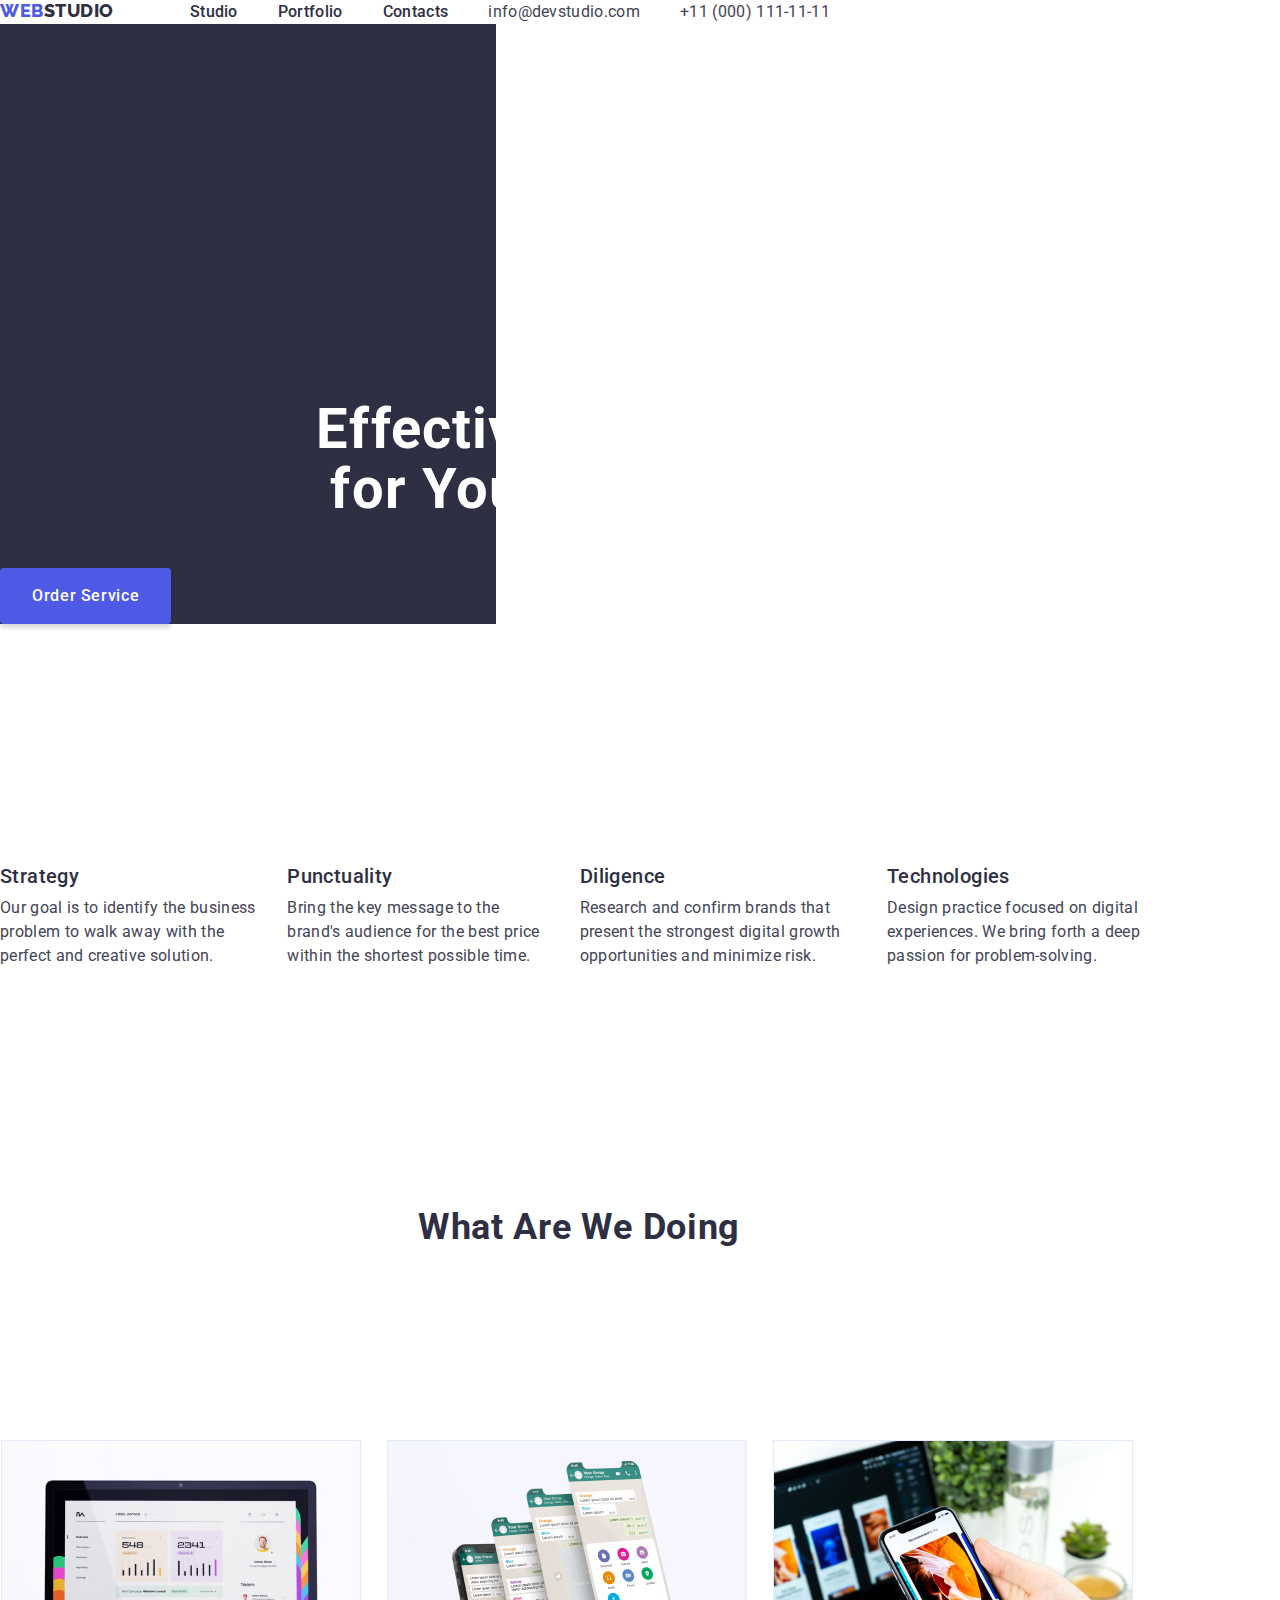
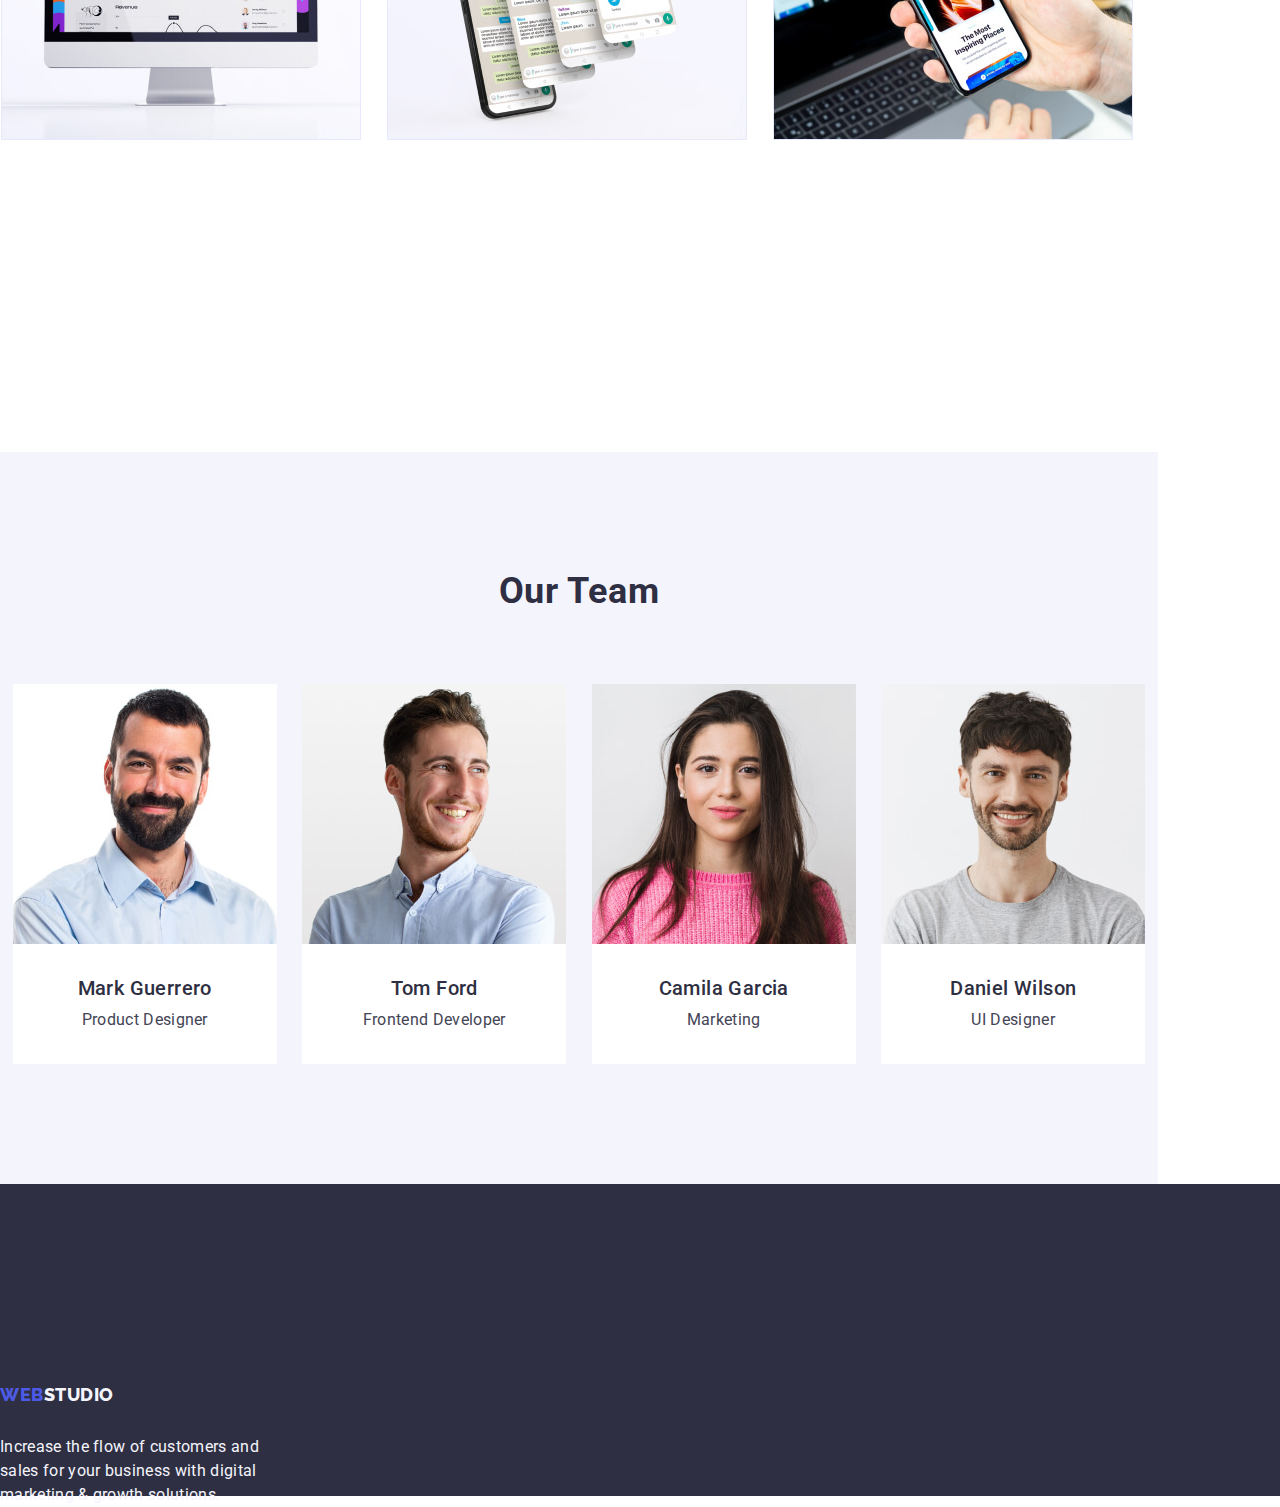
==== index.html @ 1618b069 "v.24" ====
<!DOCTYPE html>
<html lang="en">
  <head>
    <meta charset="UTF-8" />
    <meta http-equiv="X-UA-Compatible" content="IE=edge" />
    <meta name="viewport" content="width=device-width, initial-scale=1.0" />
    <link rel="preconnect" href="https://fonts.googleapis.com" />
    <link rel="preconnect" href="https://fonts.gstatic.com" crossorigin />
    <link
      href="https://fonts.googleapis.com/css2?family=Raleway:wght@800&family=Roboto:wght@400;500;700&display=swap"
      rel="stylesheet"
    />
    <link rel="stylesheet" href="https://cdn.jsdelivr.net/npm/modern-normalize@1.1.0/modern-normalize.min.css">
    <link rel="stylesheet" href="./css/styles.css" />
    <title>WEBSTUDIO</title>
  </head>
  <body>
    <header>
      <div class="container">
        <section class="site-header">
      <nav class="site-nav">
        <a class="logo-main link" href="./index.html"
          >Web<span class="logo-accent">Studio</span></a
        >
        <ul class="list nav">
          <li><a class="nav-item link" href="./index.html">Studio</a></li>
          <li>
            <a class="nav-item link" href="./portfolio.html">Portfolio</a>
          </li>
          <li><a class="nav-item link" href="">Contacts</a></li>
        </ul>
      </nav>
      <address class="contact">
        <ul class="list contact-list">
          <li>
            <a class="contact-item link" href="mailto:info@devstudio.com"
              >info@devstudio.com</a
            >
          </li>
          <li>
            <a class="contact-item link" href="tel:+110001111111"
              >+11 (000) 111-11-11</a
            >
          </li>
        </ul>
      </address>
    </section>
    </div>
    </header>

    <!--------------HERO (section 1)--------------------->
    <main>
      <section class="hero">
        <div class="main container">
        <h1 class="hero-main">Effective Solutions for Your Business</h1>
        <button class="hero-button" type="button">Order Service</button>
      </div>
      </section>

      <!-------------Principles (section 2)-------------->
      <section class="principles">
        <div class="container">
        <h2  hidden>Principles</h2>
        <ul class="list">
          <li class="principles-card">
            <h3 class="principles-menu-name">Strategy</h3>
            <p class="principles-item-descr">
              Our goal is to identify the business problem to walk away with the
              perfect and creative solution.
            </p>
          </li>
          <li class="principles-card">
            <h3 class="principles-menu-name">Punctuality</h3>
            <p class="principles-item-descr">
              Bring the key message to the brand's audience for the best price
              within the shortest possible time.
            </p>
          </li>
          <li class="principles-card">
            <h3 class="principles-menu-name">Diligence</h3>
            <p class="principles-item-descr">
              Research and confirm brands that present the strongest digital
              growth opportunities and minimize risk.
            </p>
          </li>
          <li class="principles-card">
            <h3 class="principles-menu-name">Technologies</h3>
            <p class="principles-item-descr">
              Design practice focused on digital experiences. We bring forth a
              deep passion for problem-solving.
            </p>
          </li>
        </ul>
      </div>
      </section>
      <!-- -----------GALLERY (section 3)------------------- -->
      <section class="gallery">
      <div class="container">
        <h2 class="gallery">What are we doing</h2>
        <ul class="list">
          <li class="gallery-list-item">
            <img
              src="./images/optim_size/Gallery/desktop.jpg"
              alt="Desktop"
              width="360"
            />
          </li>
          <li class="gallery-list-item">
            <img
              src="./images/optim_size/Gallery/phones.jpg"
              alt="Phones"
              width="360"
            />
          </li>
          <li class="gallery-list-item">
            <img
              src="./images/optim_size/Gallery/app.jpg"
              alt="Application"
              width="360"
            />
          </li>
        </ul>
      </div>
      </section>
      <!-- ----------OUR TEAM (section 4)----------------- -->
        <div class="container team">
        <h2 class="team-list">Our Team</h2>
        <ul class="list">
          <li class="team-card">
            <img
              src="./images/optim_size/Team/img1.jpg"
              alt="Product Designer Mark Guerrero"
              width="264"
            />
            <h3 class="menu-name">Mark Guerrero</h3>
            <p class="item-descr">Product Designer</p>
          </li>
          <li class="team-card">
            <img
              src="./images/optim_size/Team/img2.jpg"
              alt="Frontend Developer Tom Ford"
              width="264"
            />
            <h3 class="menu-name">Tom Ford</h3>
            <p class="item-descr">Frontend Developer</p>
          </li>
          <li class="team-card">
            <img
              src="./images/optim_size/Team/img3.jpg"
              alt="Marketing Camila Garcia"
              width="264"
            />
            <h3 class="menu-name">Camila Garcia</h3>
            <p class="item-descr">Marketing</p>
          </li>
          <li class="team-card">
            <img
              src="./images/optim_size/Team/img4.jpg"
              alt="UI Designer Daniel Wilson"
              width="264"
            />
            <h3 class="menu-name">Daniel Wilson</h3>
            <p class="item-descr">UI Designer</p>
          </li>
        </ul>
      </div>
    </main>
    <footer class="footer">
      <div class="container section-footer">
      <a class="logo-footer link" href="./index.html"
        >Web<span class="logo-footer-accent">Studio</span></a
      >
      <p class="footer-descr">
        Increase the flow of customers and sales for your business with digital marketing & growth solutions.
      </p>
    </div>
    </footer>
  </body>
</html>
---- css/styles.css ----
/* ===========VARIABLESS============= */
:root 
{
--main-font: 'Roboto', sans-serif;
--secondary-font: 'Raleway', sans-serif;
--primary-background: #FFFFFF;
--secondary-background: #2E2F42;
--primary-text-color: #2E2F42;
--accent-color: #4D5AE5;
--secondary-text-color: #434455;
}

*,
*::before,
*::after 
{
box-sizing: border-box;
}

.container
{
width: 1158px;

}

h1,h2,h3,h4,h5,h6,p 
{
margin: 0;
}

ul, ol
{
margin: 0;
padding: 0;
}

img
{
display: block;
}

body
{
font-family: var(--main-font);
font-size: 14px;
color: var(--secondary-text-color);
background-color: var(--primary-background);
margin: 0;
}

/* ===========GENERAL============= */

button {cursor: pointer;}

.link 
{
text-decoration: none;
}

.list
{
list-style-type: none;
font-style: normal;
padding: 0;
margin: 0;
}

.contact
{
font-style: normal;
}

/* =============HEADER-LOGO==================== */

.logo-accent
{
color: var(--primary-text-color);
text-transform: uppercase;
} 

.logo-main
{
font-family: 'Raleway', sans-serif;
font-weight: 800;
font-size: 18px;
line-height: 1.17;
letter-spacing: 0.03em;
text-transform: uppercase;
color: var(--accent-color);
text-decoration: none;
margin-right: 76px;

}

.menu-navigation
{
height: 72px;
}

.nav
{
display: flex;
direction: row;
}

.site-header
{
display: flex;
align-items: center;
}

.site-nav
{
display: flex;    
}

.contact-list
{
display: flex;
justify-content: flex-end;
}

.nav-item:hover,
.nav-item:focus 
{
color: #404bbf;   
}

.contact
{
font-style: normal;
list-style: none;
}

.nav-item 
{
font-weight: 500;
font-size: 16px;
line-height: 1.5;
letter-spacing: 0.02em;
color: var(--primary-text-color);
text-decoration: none;
list-style: none;
margin-right: 40px;

}

.nav-item:not(:last-child)
{margin-right: 0px;}

.contact-item:hover,
.contact-item:focus 
{
color: #404bbf ;   
}

.contact-item
{
font-size: 16px;
line-height: 1.5;
letter-spacing: 0.02em;
color: var(--secondary-text-color);
font-style: normal;
text-decoration: none;
list-style: none;
margin-right: 40px;
}

.contact-item:not(:last-child)
{margin-right: 0px;}

/* =================HERO (section 1)=================== */
.hero 
{
background-color: var(--secondary-background);
text-align: center;
width: 1440px;
height: 600px;
max-width: 496px; 

padding-top: 188px;
padding-bottom: 188px;
}

.main{
    padding-top: 188px;
    padding-bottom: 188px;
}


.hero-main 
{
font-weight: 700;
font-size: 56px;
line-height: 1.07;
text-align: center;
letter-spacing: 0.02em;
color: #FFFFFF;

margin-left: 316px;
margin-right: 316px;
max-width: 496px; 
}

button
{
padding: 16px 32px;
gap: 10px;
background: #4D5AE5;
box-shadow: 0px 4px 4px rgba(0, 0, 0, 0.15);
border-radius: 4px;
border-color: #4d5ae5;

display: block; 
border: none;
min-width: 169px;
height: 56px;
}

.hero-button
{
font-family: Roboto, sans-serif; 
font-weight: 500;
font-size: 16px;
line-height: 1.5;
align-items: center;
letter-spacing: 0.04em;
color: #FFFFFF;
background-color: var(--accent-color);


margin-top: 48px;
box-shadow: 0px 4px 4px rgba(0, 0, 0, 0.15);
border-radius: 4px;
}

.hero-button:hover
{
background-color: #404BBF;
}

.hero-button:focus 
{
background-color: #404BBF;
}

/* ==============Principles (section 2)=============== */

.list
{
display: flex;
justify-content: space-around;
}

.principles
{
    padding: 120px 0;
}
.principles-card
{
margin-right: 24px;
}

.principles-card:last-child
{
margin-right: 0;
}

.principles-menu-name
{    
font-weight: 500;
font-size: 20px;
line-height: 1.2;
letter-spacing: 0.02em;
color: var(--primary-text-color); 

margin-top: 120px;
margin-bottom: 8px;
}

.principles-item-descr
{    
font-size: 16px;
line-height: 1.5;
letter-spacing: 0.02em;
color: var(--secondary-text-color);

margin-bottom: 120px;
}

/* ============GALLERY (section 3)================= */
.gallery
{      
font-weight: 700;
font-size: 36px;
line-height: 1.11;
text-align: center;
letter-spacing: 0.02em;
text-transform: capitalize;
color: var(--primary-text-color);

margin-bottom: 72px;
padding-bottom: 120px;
}

.gallery-list-item
{
list-style-type: none; 
margin-bottom: 120px;
margin-right: 24px;
}

.gallery-list-item: :last-child
{
margin-right: 0;
}

.menu-name
{    
font-weight: 500;
font-size: 20px;
line-height: 1.2;
letter-spacing: 0.02em;
color: var(--primary-text-color); 
text-align: center;

margin-top: 32px;
margin-bottom: 8px;
}

.item-descr
{    
font-size: 16px;
line-height: 1.5;
letter-spacing: 0.02em;
color: var(--secondary-text-color);

text-align: center;

margin-bottom: 32px;
}

/* ===============OUR TEAM (section 4)================ */
.team {
list-style-type: none;
width: 1440;
height: 732;
background-color: #F4F4FD;
}

.team-card
{
margin-bottom: 120px;
}

.team-list
{      
font-weight: 700;
font-size: 36px;
line-height: 1.11;
text-align: center;
letter-spacing: 0.02em;
text-transform: capitalize;
color: var(--primary-text-color);
padding-top: 120px;
margin-bottom: 72px;

}

.team-card
{
background-color: #FFFFFF;
}


/* ===============FOOTER============= */

.logo-footer 
{
font-family: Raleway, sans-serif;
font-weight: 800;
font-size: 18px;
line-height: 1.17;
align-items: center;
letter-spacing: 0.03em;
text-transform: uppercase;
color: var(--accent-color);
text-decoration: none;
margin-top: 100px;

display: inline-block;
margin-bottom: 16px;

}

.logo-footer-accent
{
color: #F4F4FD;
text-transform: uppercase;

}

.footer 
{
background-color: var(--secondary-background);
width: 1440px;
height: 312px;
padding-top: 100px;
padding-bottom: 100px;
}

.footer-descr
{
font-size: 16px;
line-height: 1.5;
letter-spacing: 0.02em;
color: #F4F4FD;

margin-top: 14px;
margin-right: 864px;
}



/* ================Portfolio============ */
.portfolio
{
display: flex;
justify-content: center;
margin-top: 96px;
margin-bottom: 72px;

}

.flex-container
{
width: 1158px;
padding-left: 15px;
padding-right: 15px;

display: flex;
flex-wrap:wrap;
margin-bottom: 120px;
}

.portfolio-item
{
margin-right: 22px;
border: 1px solid #E7E9FC;
}

.portfolio-item:nth-child(3n)
{
margin-right: 0;
}

.portfolio-menu
{
font-family: 'Roboto', sans-serif;
font-weight: 500;
font-size: 16px;
line-height: 1.5;
align-items: center;
text-align: center;
letter-spacing: 0.04em;
color: var(--accent-color);
background-color: #F4F4FD;
margin-right: 24px;

border: 1px solid #E7E9FC;
border-radius: 4px;

}

.portfolio-menu:last-child
{margin-left: 0px;}

.portfolio-menu:focus,
.portfolio-menu:hover 
{
background-color: #404BBF;
color: #FFFFFF;
}

.portfolio-name 
{  
font-family: 'Roboto', sans-serif;
font-weight: 500;
font-size: 20px;
line-height: 1.2;   
letter-spacing: 0.02em;
color: #2E2F42;
color: var(--primary-text-color);

margin-top: 32px;
margin-bottom: 8px;

}

.portfolio-descr 
{
font-size: 16px;
line-height: 1.5;
letter-spacing: 0.02em;
color: var(--secondary-text-color);

margin-bottom: 32px;
}
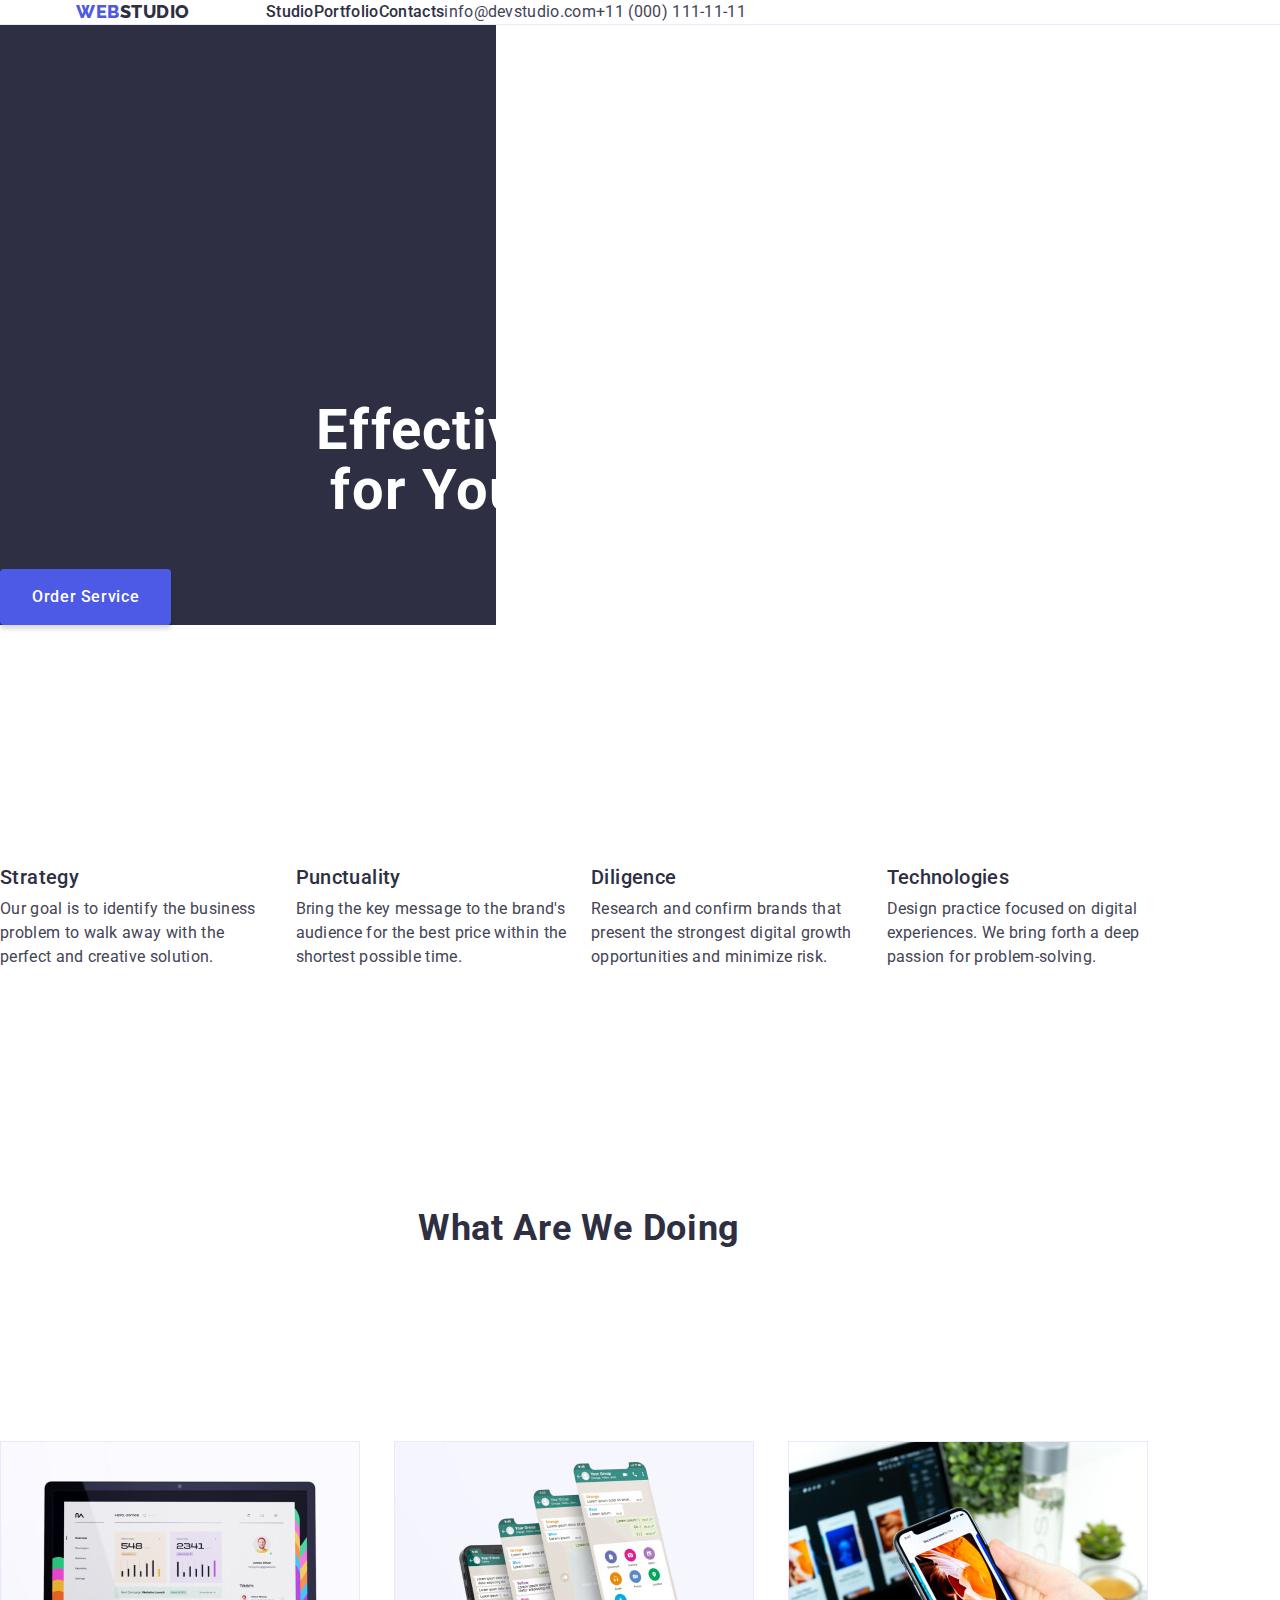
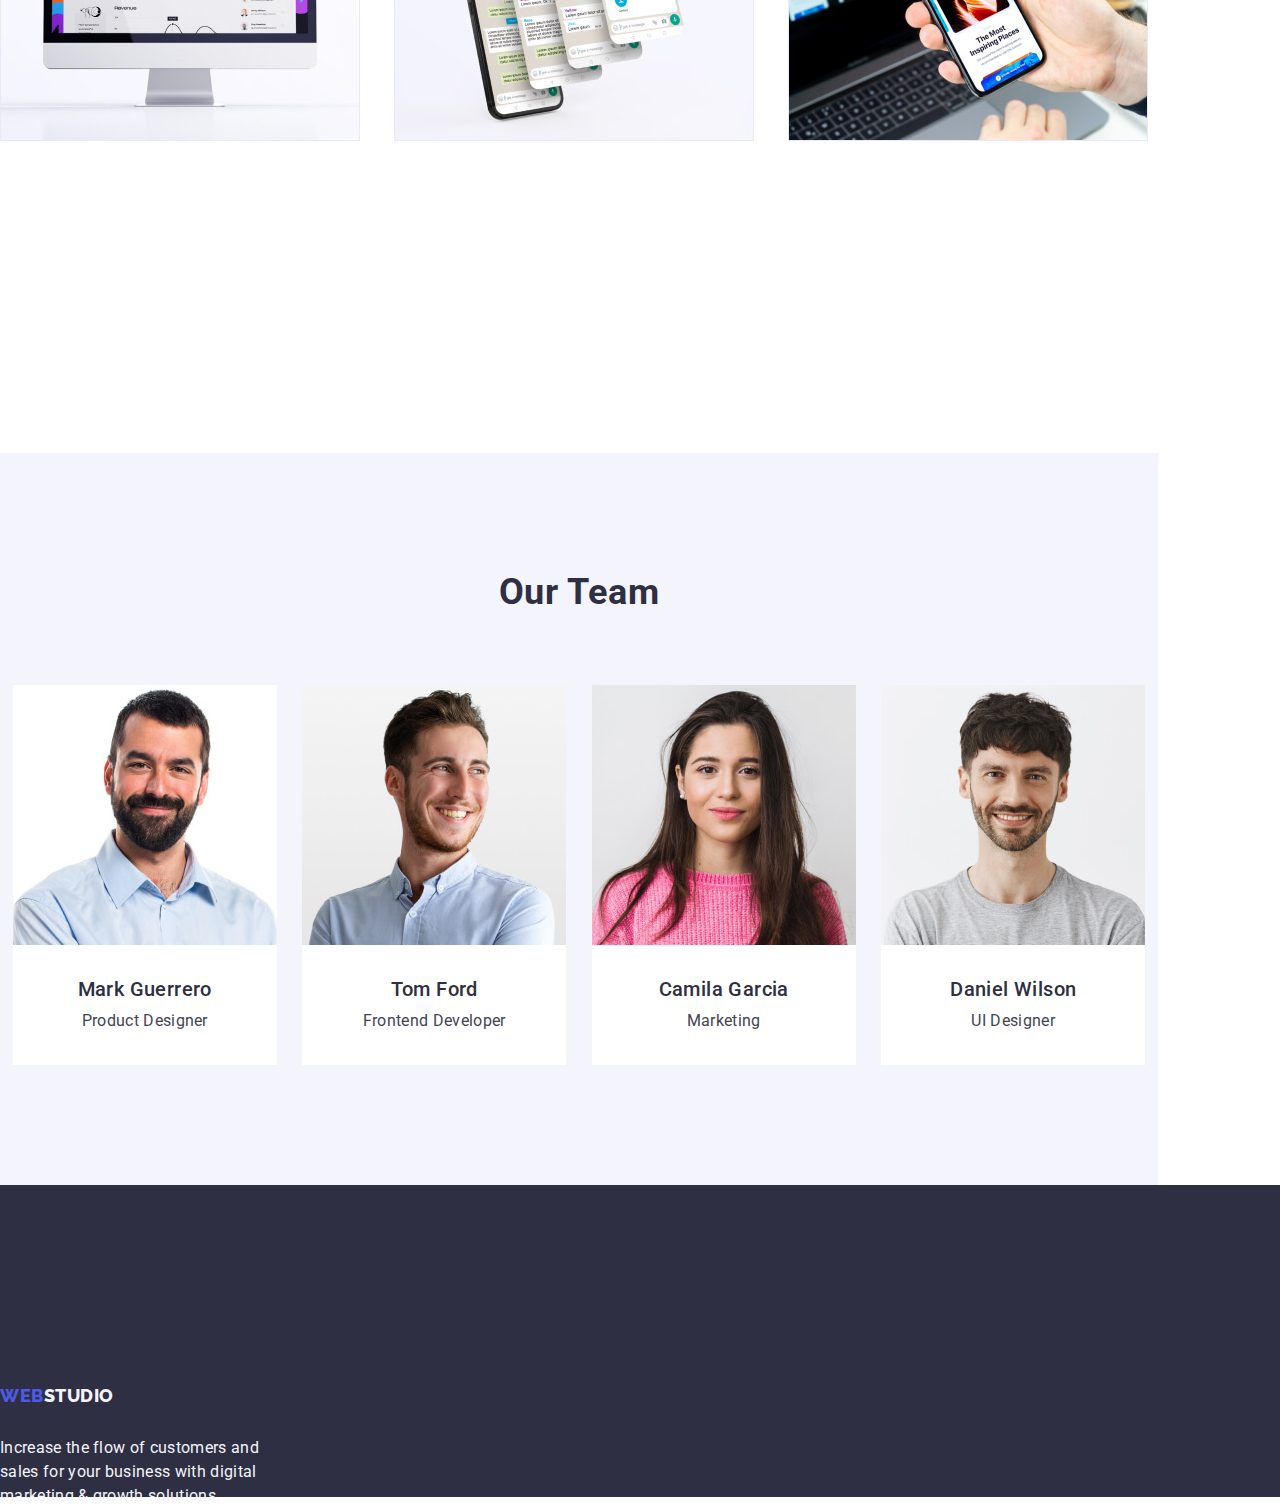
==== commit 00e2d776: "v.25" ====
--- a/index.html
+++ b/index.html
@@ -15,9 +15,8 @@
     <title>WEBSTUDIO</title>
   </head>
   <body>
-    <header>
-      <div class="container">
-        <section class="site-header">
+    <header class="site-header">
+      <div class="container header">
       <nav class="site-nav">
         <a class="logo-main link" href="./index.html"
           >Web<span class="logo-accent">Studio</span></a
@@ -44,7 +43,6 @@
           </li>
         </ul>
       </address>
-    </section>
     </div>
     </header>
 
--- a/css/styles.css
+++ b/css/styles.css
@@ -71,6 +71,12 @@
 }
 
 /* =============HEADER-LOGO==================== */
+.header
+{
+display: flex;
+padding: 0 15px;
+margin: auto;
+}
 
 .logo-accent
 {
@@ -107,11 +113,13 @@
 {
 display: flex;
 align-items: center;
+border-bottom: 1px solid #e7e9fc;
 }
 
 .site-nav
 {
-display: flex;    
+display: flex;  
+align-items: center;   
 }
 
 .contact-list
@@ -130,6 +138,7 @@
 {
 font-style: normal;
 list-style: none;
+display: flex;
 }
 
 .nav-item 
@@ -145,7 +154,7 @@
 
 }
 
-.nav-item:not(:last-child)
+.nav-item:last-child
 {margin-right: 0px;}
 
 .contact-item:hover,
@@ -166,7 +175,7 @@
 margin-right: 40px;
 }
 
-.contact-item:not(:last-child)
+.contact-item:last-child
 {margin-right: 0px;}
 
 /* =================HERO (section 1)=================== */
@@ -259,6 +268,7 @@
 .principles-card
 {
 margin-right: 24px;
+width: calc((100% - 72px) / 4); 
 }
 
 .principles-card:last-child
@@ -308,9 +318,11 @@
 list-style-type: none; 
 margin-bottom: 120px;
 margin-right: 24px;
-}
-
-.gallery-list-item: :last-child
+
+width: calc((100% - 48px) / 3); 
+}
+
+.gallery-list-item:last-child
 {
 margin-right: 0;
 }
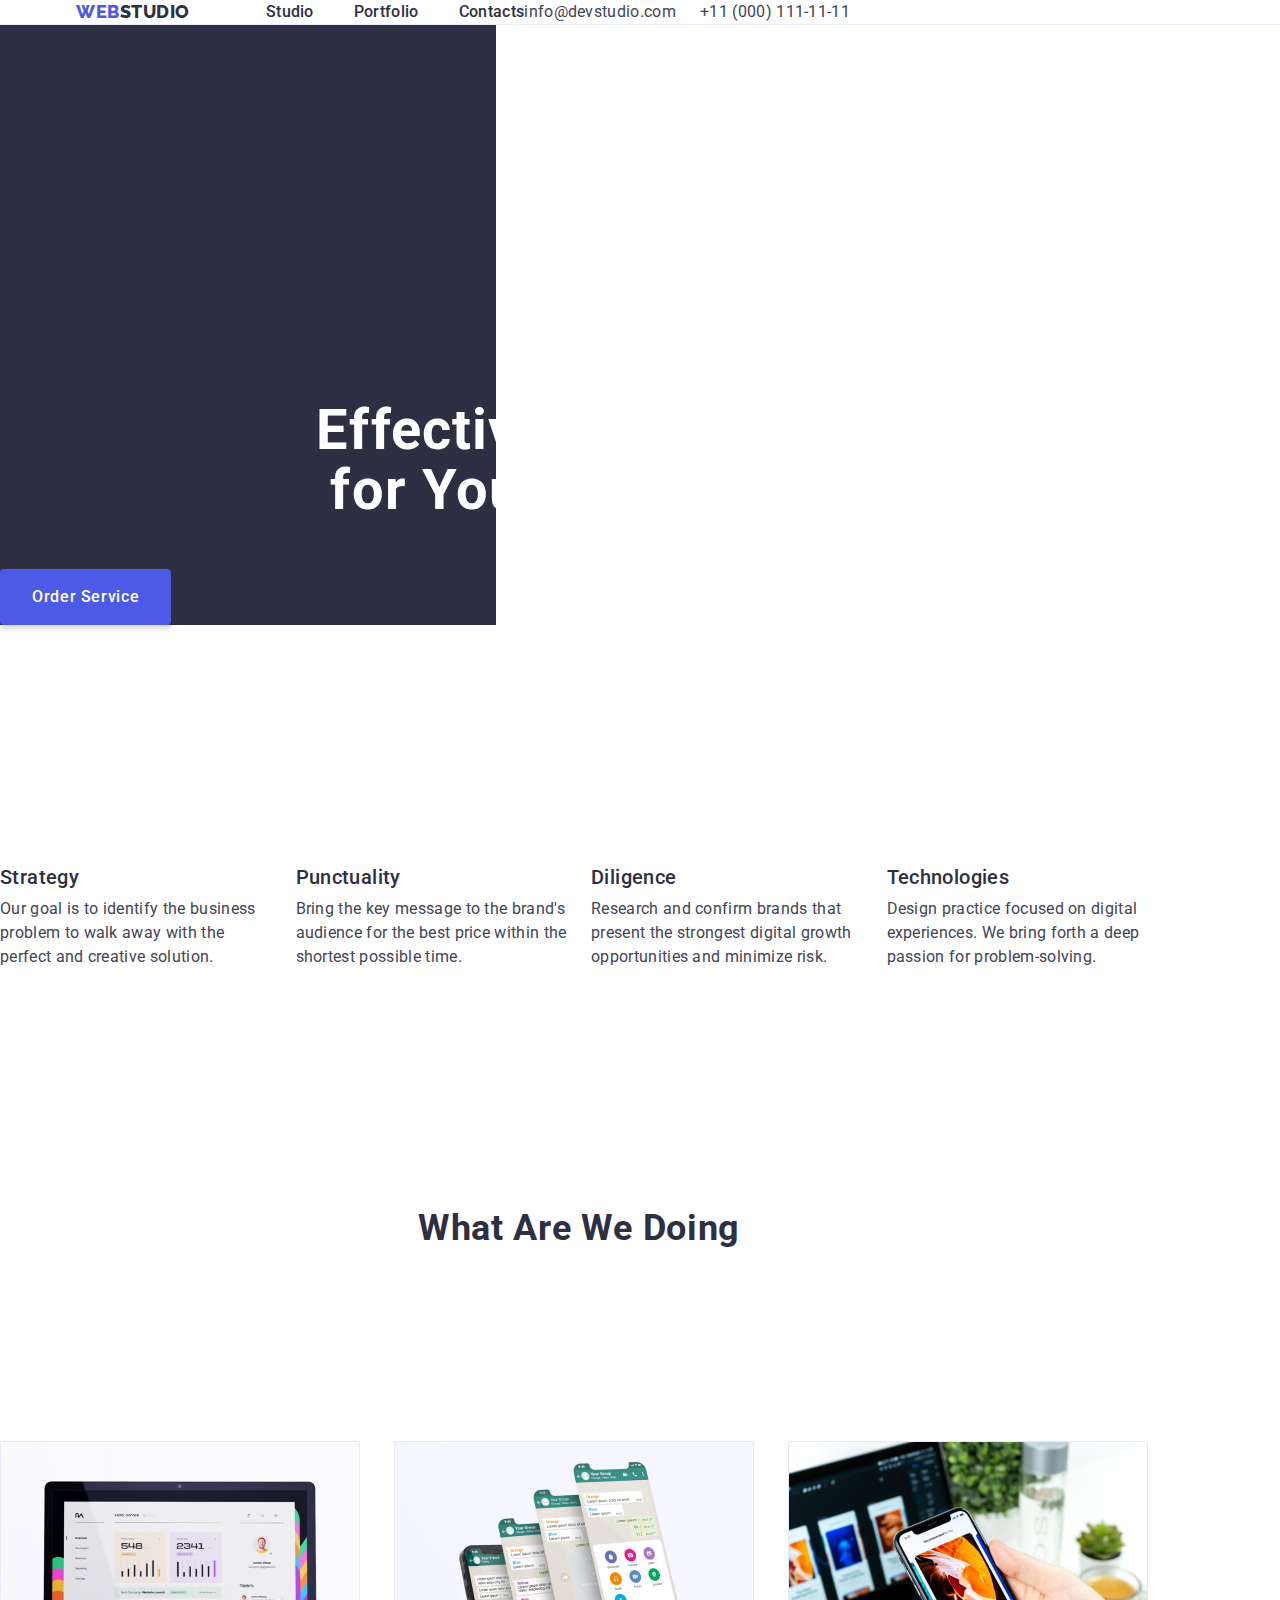
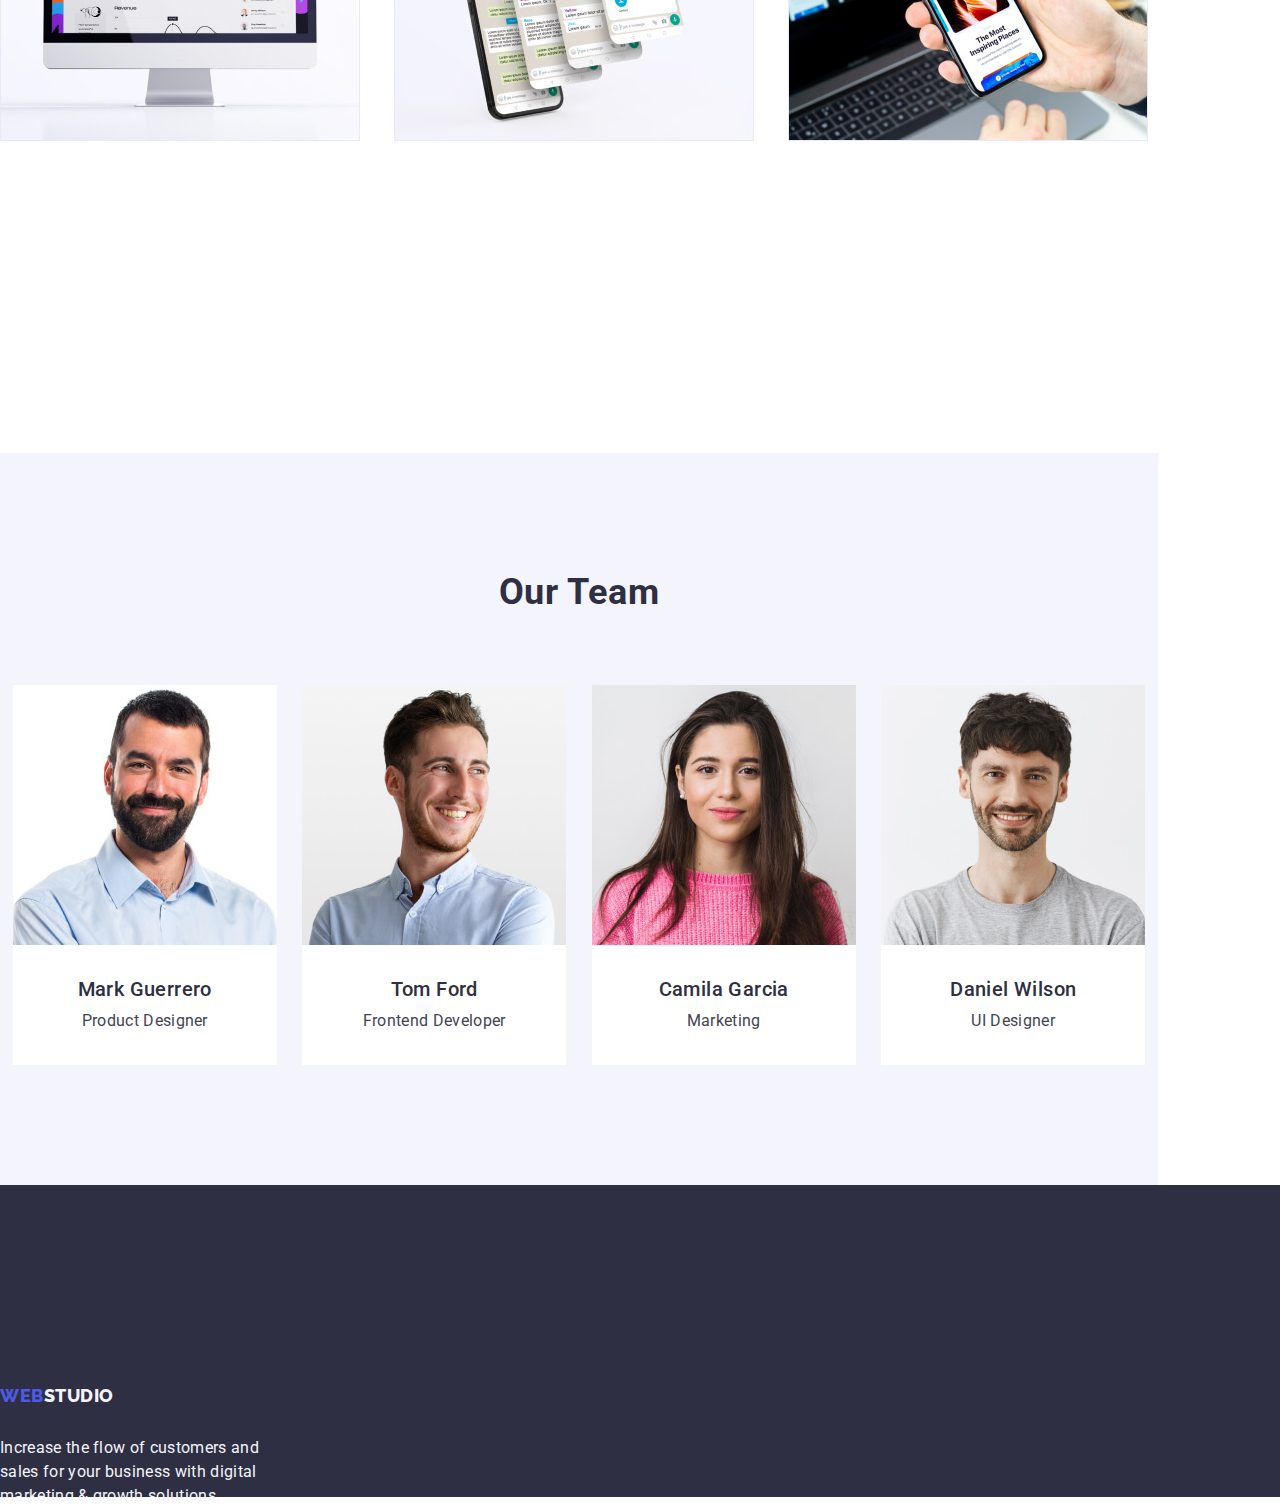
==== commit f04fb6d4: "v.27" ====
--- a/index.html
+++ b/index.html
@@ -22,24 +22,18 @@
           >Web<span class="logo-accent">Studio</span></a
         >
         <ul class="list nav">
-          <li><a class="nav-item link" href="./index.html">Studio</a></li>
-          <li>
-            <a class="nav-item link" href="./portfolio.html">Portfolio</a>
-          </li>
-          <li><a class="nav-item link" href="">Contacts</a></li>
-        </ul>
+          <li class="nav"><a class="nav-item link" href="./index.html">Studio</a></li>
+          <li class="nav"><a class="nav-item link" href="./portfolio.html">Portfolio</a></li>
+          <li class="nav"><a class="nav-item link" href="">Contacts</a></li></ul>
       </nav>
       <address class="contact">
         <ul class="list contact-list">
-          <li>
+          <li class="contact-card">
             <a class="contact-item link" href="mailto:info@devstudio.com"
-              >info@devstudio.com</a
-            >
+              >info@devstudio.com</a>
           </li>
-          <li>
-            <a class="contact-item link" href="tel:+110001111111"
-              >+11 (000) 111-11-11</a
-            >
+          <li class="contact-card">
+            <a class="contact-item link" href="tel:+110001111111">+11 (000) 111-11-11</a>
           </li>
         </ul>
       </address>
--- a/css/styles.css
+++ b/css/styles.css
@@ -150,12 +150,17 @@
 color: var(--primary-text-color);
 text-decoration: none;
 list-style: none;
+}
+
+.nav
+{
 margin-right: 40px;
-
-}
-
-.nav-item:last-child
-{margin-right: 0px;}
+}
+
+.nav:last-child
+{
+margin-right: 0px;
+}
 
 .contact-item:hover,
 .contact-item:focus 
@@ -172,10 +177,14 @@
 font-style: normal;
 text-decoration: none;
 list-style: none;
-margin-right: 40px;
-}
-
-.contact-item:last-child
+}
+
+.contact-card
+{
+margin-right: 24px;
+}
+
+.contact-card:last-child
 {margin-right: 0px;}
 
 /* =================HERO (section 1)=================== */
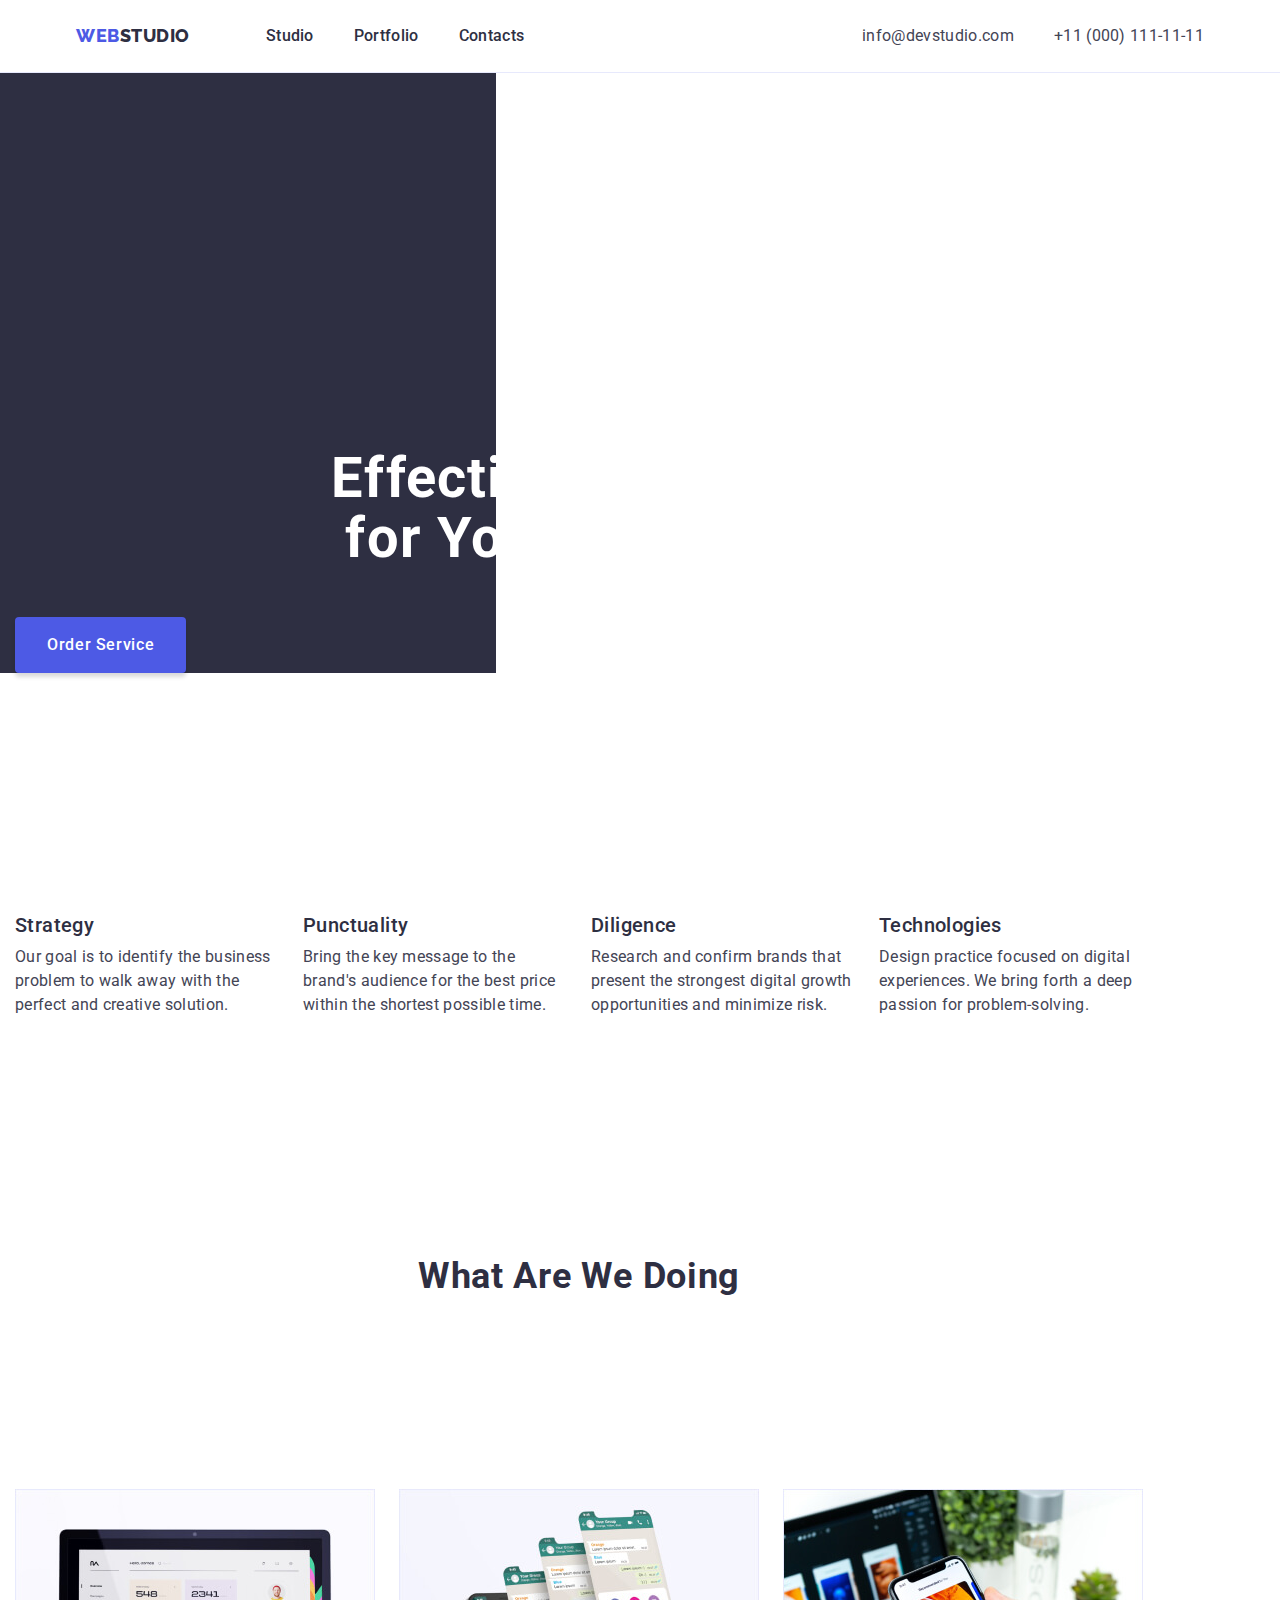
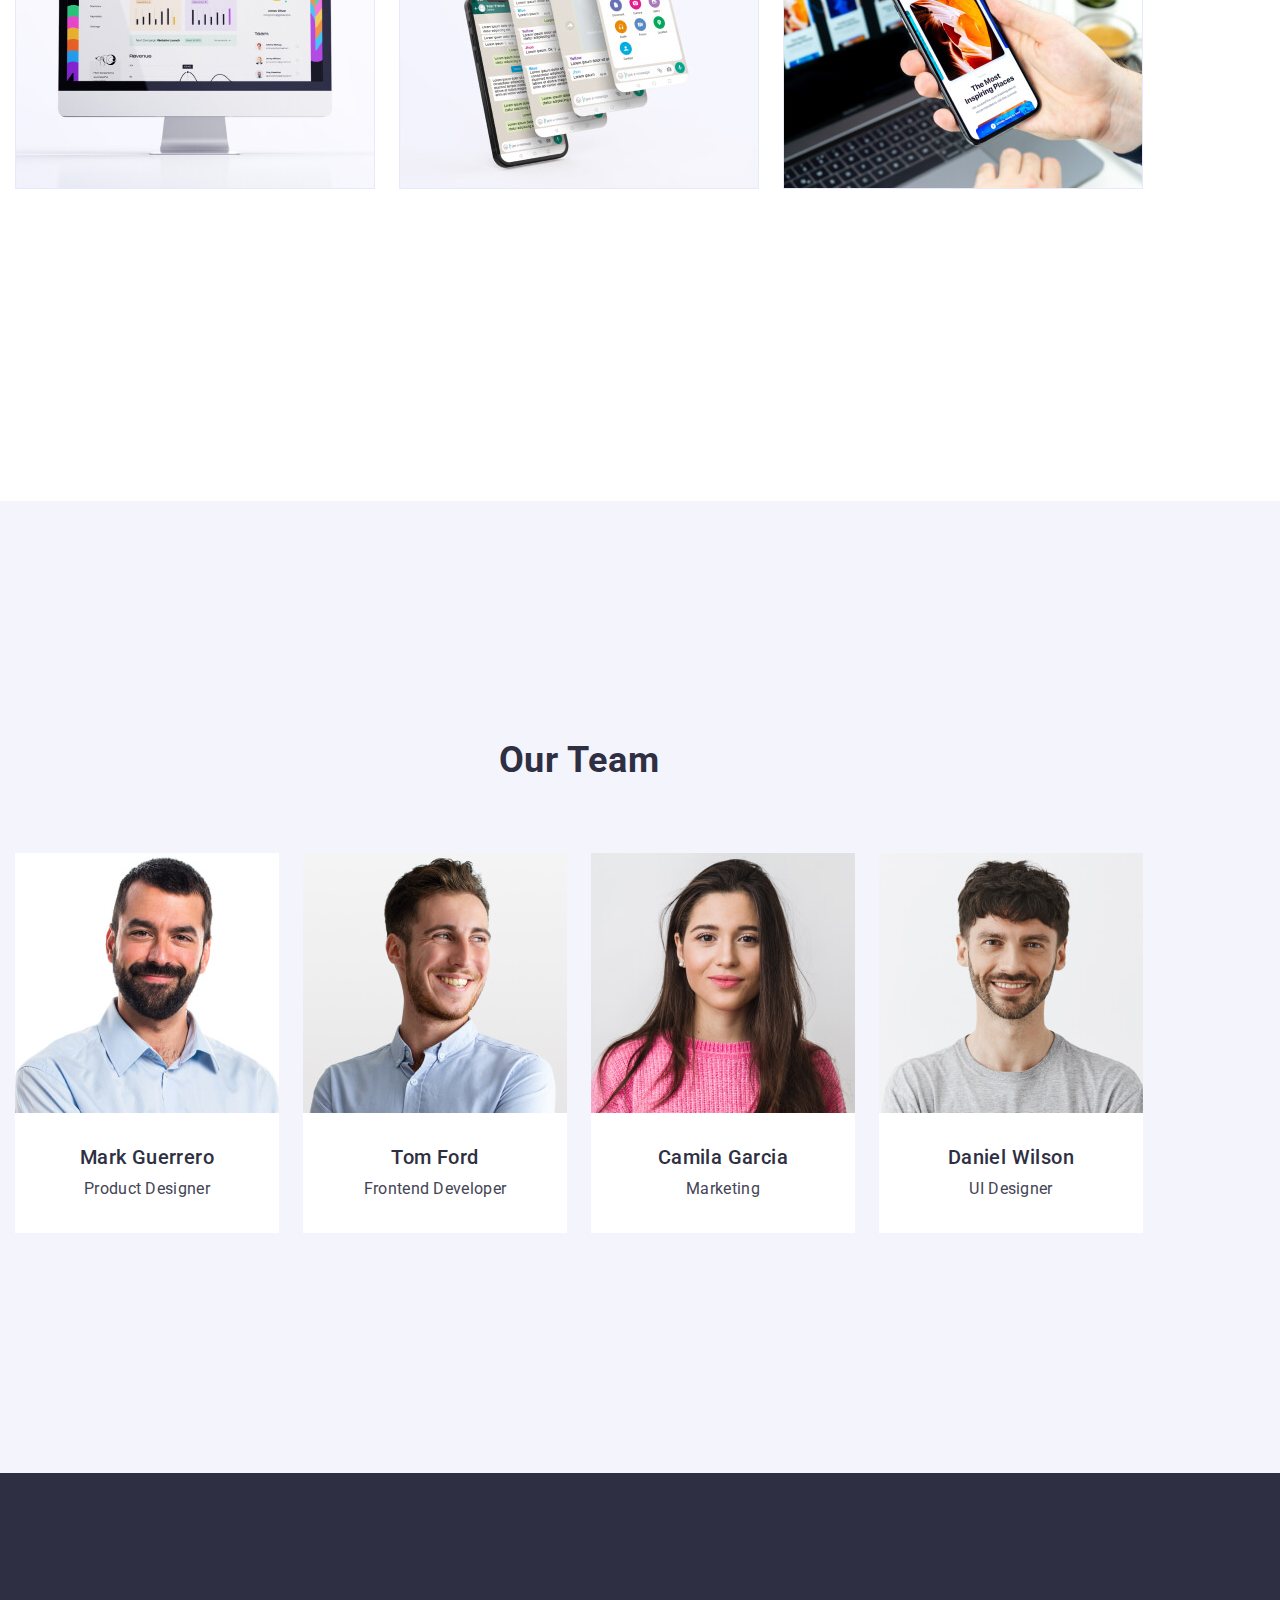
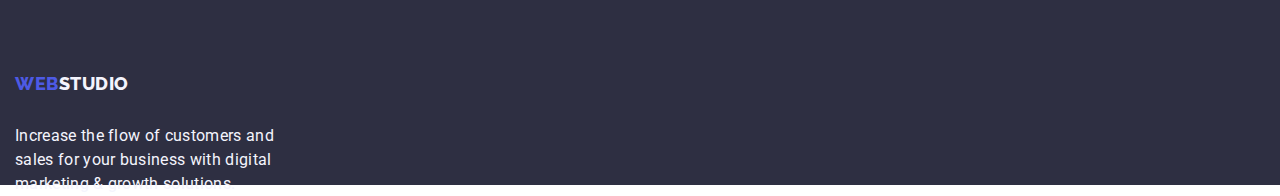
==== commit 0305b306: "v.33" ====
--- a/index.html
+++ b/index.html
@@ -115,9 +115,10 @@
       </div>
       </section>
       <!-- ----------OUR TEAM (section 4)----------------- -->
-        <div class="container team">
+      <section class="team">  
+      <div class="container">
         <h2 class="team-list">Our Team</h2>
-        <ul class="list">
+        <ul class="list team-item">
           <li class="team-card">
             <img
               src="./images/optim_size/Team/img1.jpg"
@@ -156,6 +157,7 @@
           </li>
         </ul>
       </div>
+    </section>
     </main>
     <footer class="footer">
       <div class="container section-footer">
--- a/css/styles.css
+++ b/css/styles.css
@@ -20,7 +20,8 @@
 .container
 {
 width: 1158px;
-
+padding-left: 15px;
+padding-right: 15px;
 }
 
 h1,h2,h3,h4,h5,h6,p 
@@ -57,6 +58,11 @@
 text-decoration: none;
 }
 
+.contact
+{
+font-style: normal;
+}
+
 .list
 {
 list-style-type: none;
@@ -64,18 +70,13 @@
 padding: 0;
 margin: 0;
 }
-
-.contact
-{
-font-style: normal;
-}
-
 /* =============HEADER-LOGO==================== */
 .header
 {
 display: flex;
 padding: 0 15px;
 margin: auto;
+align-items: center;
 }
 
 .logo-accent
@@ -94,6 +95,7 @@
 text-transform: uppercase;
 color: var(--accent-color);
 text-decoration: none;
+
 margin-right: 76px;
 
 }
@@ -107,6 +109,12 @@
 {
 display: flex;
 direction: row;
+margin-right: 40px;
+}
+
+.nav:last-child
+{
+margin-right: 0px;
 }
 
 .site-header
@@ -119,13 +127,14 @@
 .site-nav
 {
 display: flex;  
-align-items: center;   
+align-items: center 
 }
 
 .contact-list
 {
 display: flex;
 justify-content: flex-end;
+margin-left: auto;
 }
 
 .nav-item:hover,
@@ -139,6 +148,8 @@
 font-style: normal;
 list-style: none;
 display: flex;
+margin-left: auto;
+
 }
 
 .nav-item 
@@ -150,17 +161,11 @@
 color: var(--primary-text-color);
 text-decoration: none;
 list-style: none;
-}
-
-.nav
-{
-margin-right: 40px;
-}
-
-.nav:last-child
-{
-margin-right: 0px;
-}
+
+display: block;
+padding: 24px 0;
+}
+
 
 .contact-item:hover,
 .contact-item:focus 
@@ -181,7 +186,7 @@
 
 .contact-card
 {
-margin-right: 24px;
+margin-right: 40px;
 }
 
 .contact-card:last-child
@@ -367,11 +372,23 @@
 width: 1440;
 height: 732;
 background-color: #F4F4FD;
+padding: 120px 0;
+}
+
+.team-item
+{
+display: flex;
 }
 
 .team-card
 {
 margin-bottom: 120px;
+margin-right: 24px;
+}
+
+.team-card: :last-child
+{
+margin-right: 0;
 }
 
 .team-list
@@ -385,7 +402,6 @@
 color: var(--primary-text-color);
 padding-top: 120px;
 margin-bottom: 72px;
-
 }
 
 .team-card
@@ -466,9 +482,18 @@
 
 .portfolio-item
 {
-margin-right: 22px;
-border: 1px solid #E7E9FC;
-}
+width: 360px;
+margin-right: 24px;
+outline: 1px solid #E7E9FC;
+margin-bottom: 48px;
+}
+
+.portfolio-item:nth-last-child(-n+3)
+{
+margin-bottom: 0;
+}
+
+
 
 .portfolio-item:nth-child(3n)
 {
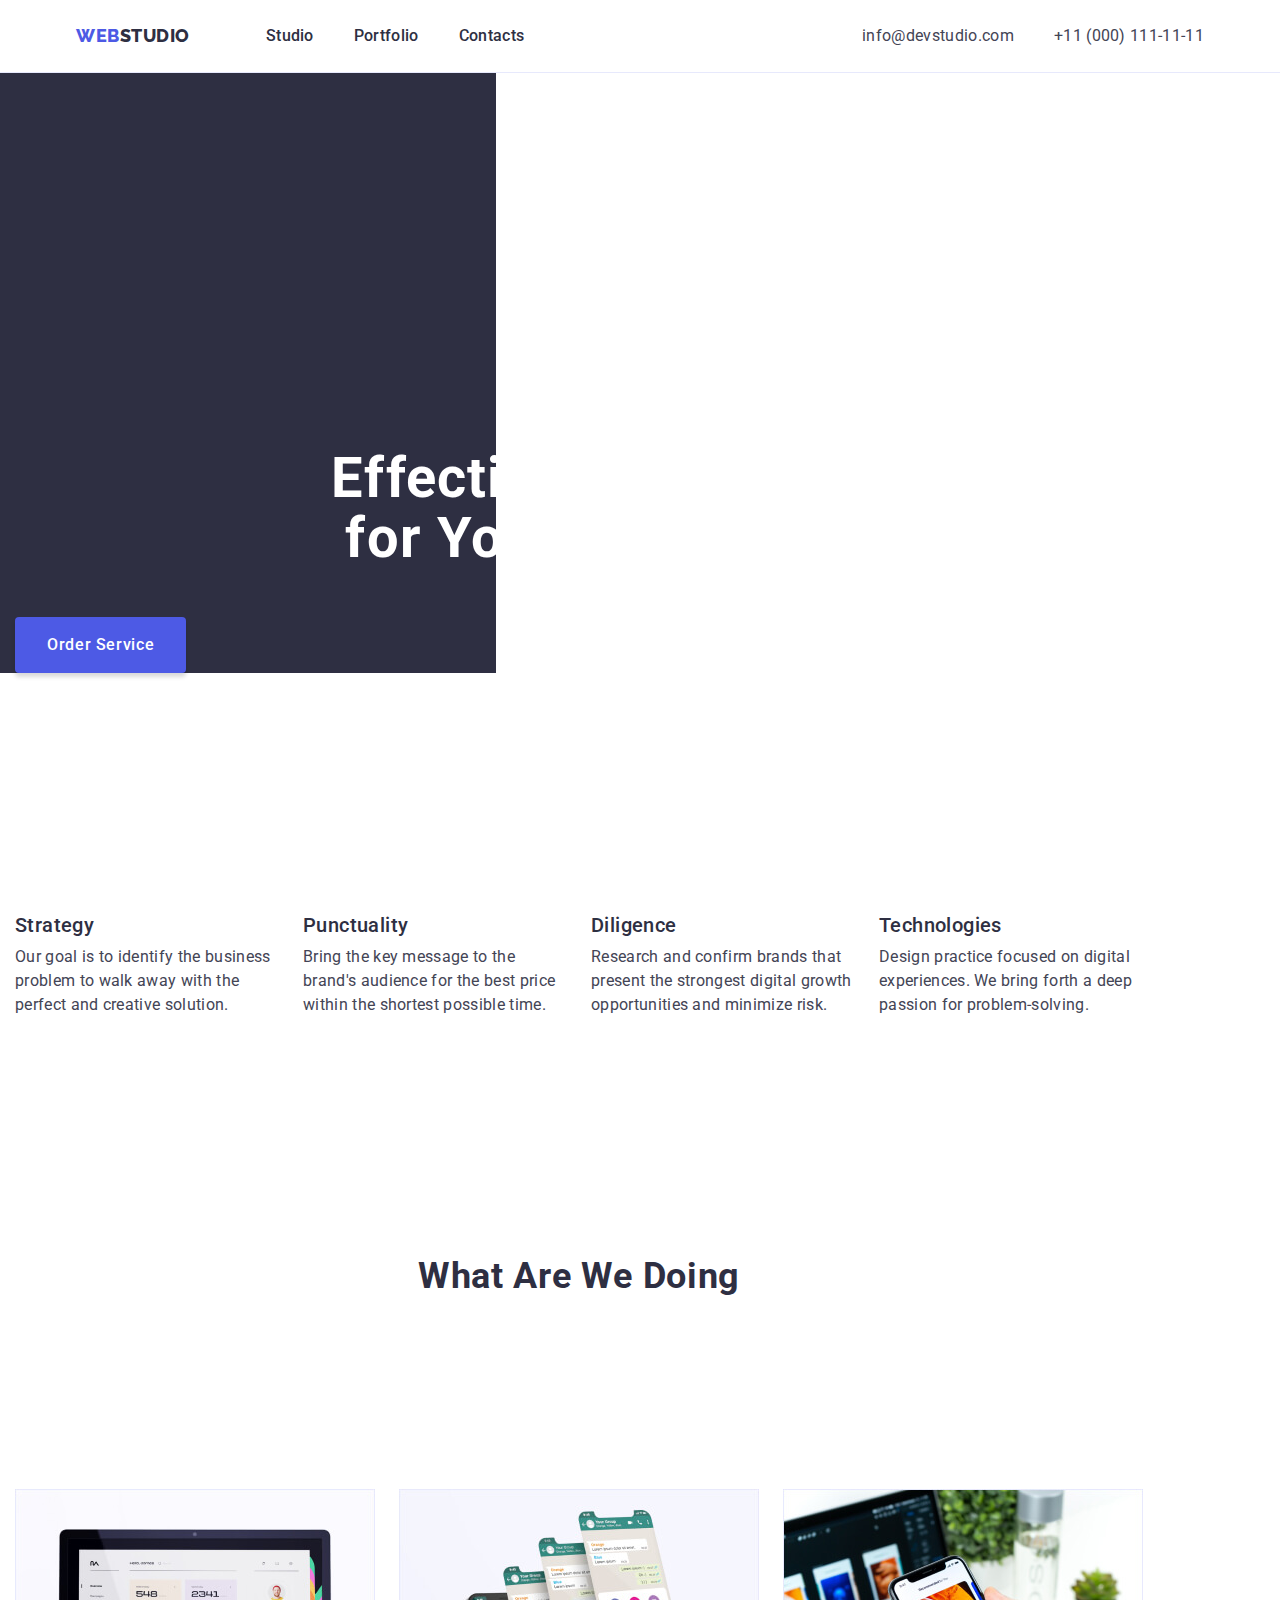
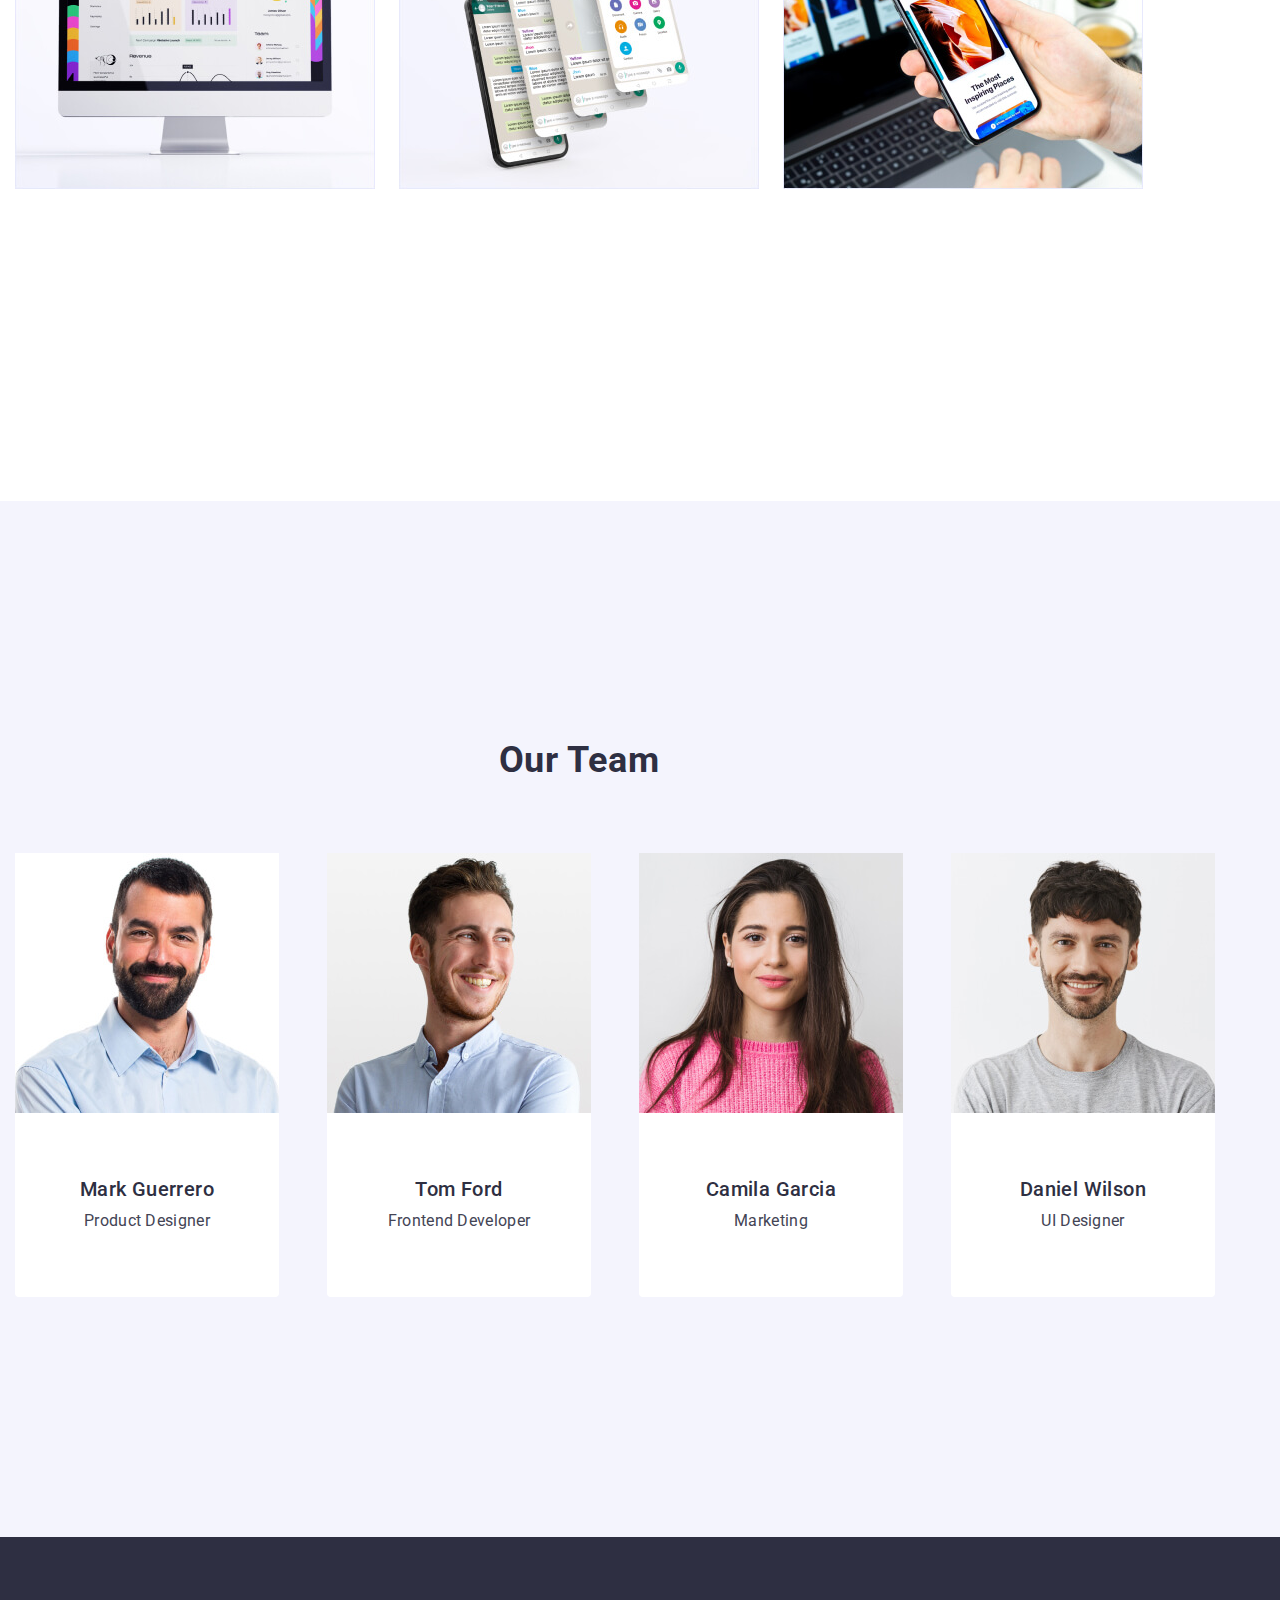
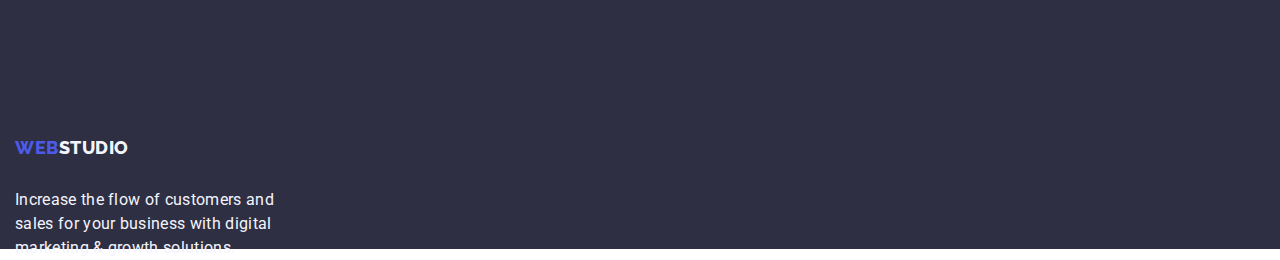
==== commit 9838dd38: "v.36" ====
--- a/index.html
+++ b/index.html
@@ -125,8 +125,10 @@
               alt="Product Designer Mark Guerrero"
               width="264"
             />
+            <div class="team-member">
             <h3 class="menu-name">Mark Guerrero</h3>
             <p class="item-descr">Product Designer</p>
+          </div>
           </li>
           <li class="team-card">
             <img
@@ -134,8 +136,10 @@
               alt="Frontend Developer Tom Ford"
               width="264"
             />
+         <div class="team-member">
             <h3 class="menu-name">Tom Ford</h3>
             <p class="item-descr">Frontend Developer</p>
+          </div>
           </li>
           <li class="team-card">
             <img
@@ -143,8 +147,10 @@
               alt="Marketing Camila Garcia"
               width="264"
             />
+          <div class="team-member">
             <h3 class="menu-name">Camila Garcia</h3>
             <p class="item-descr">Marketing</p>
+          </div>
           </li>
           <li class="team-card">
             <img
@@ -152,8 +158,10 @@
               alt="UI Designer Daniel Wilson"
               width="264"
             />
+          <div class="team-member">
             <h3 class="menu-name">Daniel Wilson</h3>
             <p class="item-descr">UI Designer</p>
+          </div>
           </li>
         </ul>
       </div>
--- a/css/styles.css
+++ b/css/styles.css
@@ -378,17 +378,24 @@
 .team-item
 {
 display: flex;
+gap: 24px; 
 }
 
 .team-card
 {
 margin-bottom: 120px;
 margin-right: 24px;
+border-radius: 0px 0px 4px 4px; 
 }
 
 .team-card: :last-child
 {
 margin-right: 0;
+}
+
+.team-member
+{
+    padding: 32px 16px;
 }
 
 .team-list
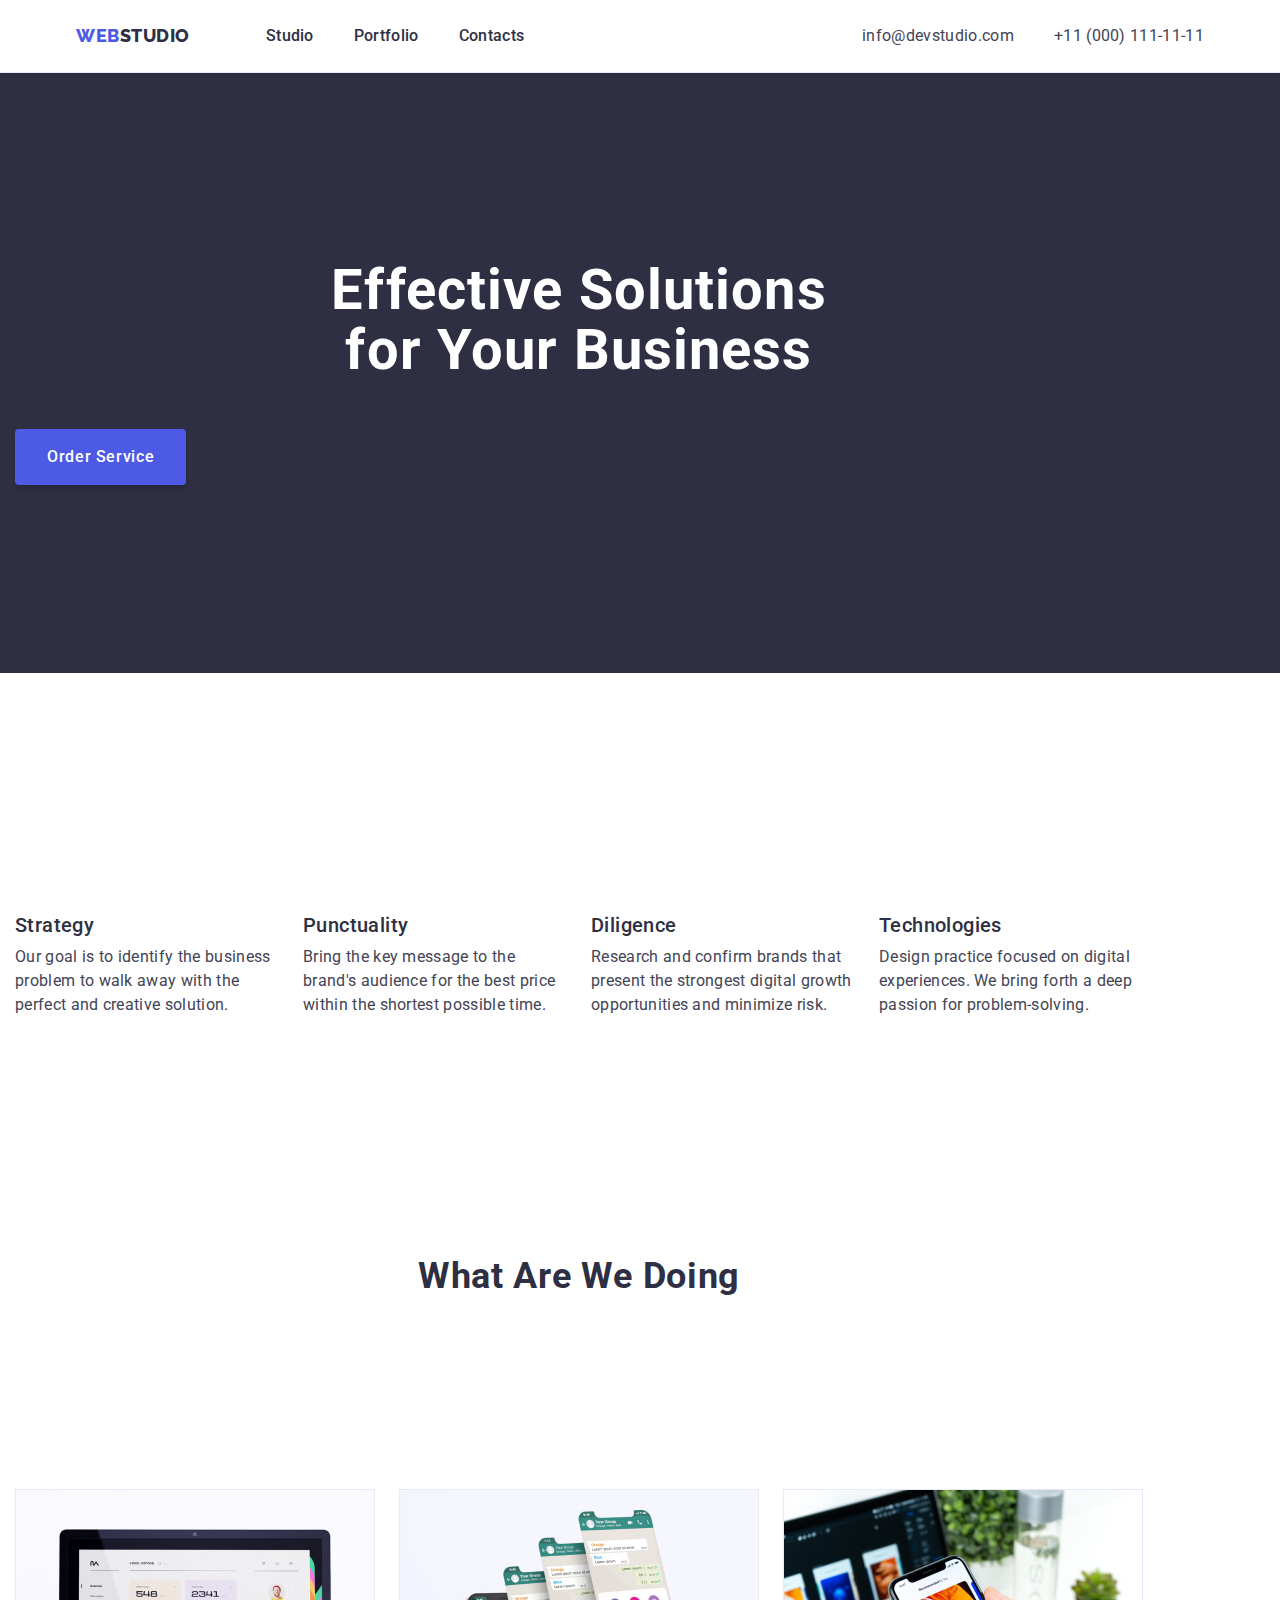
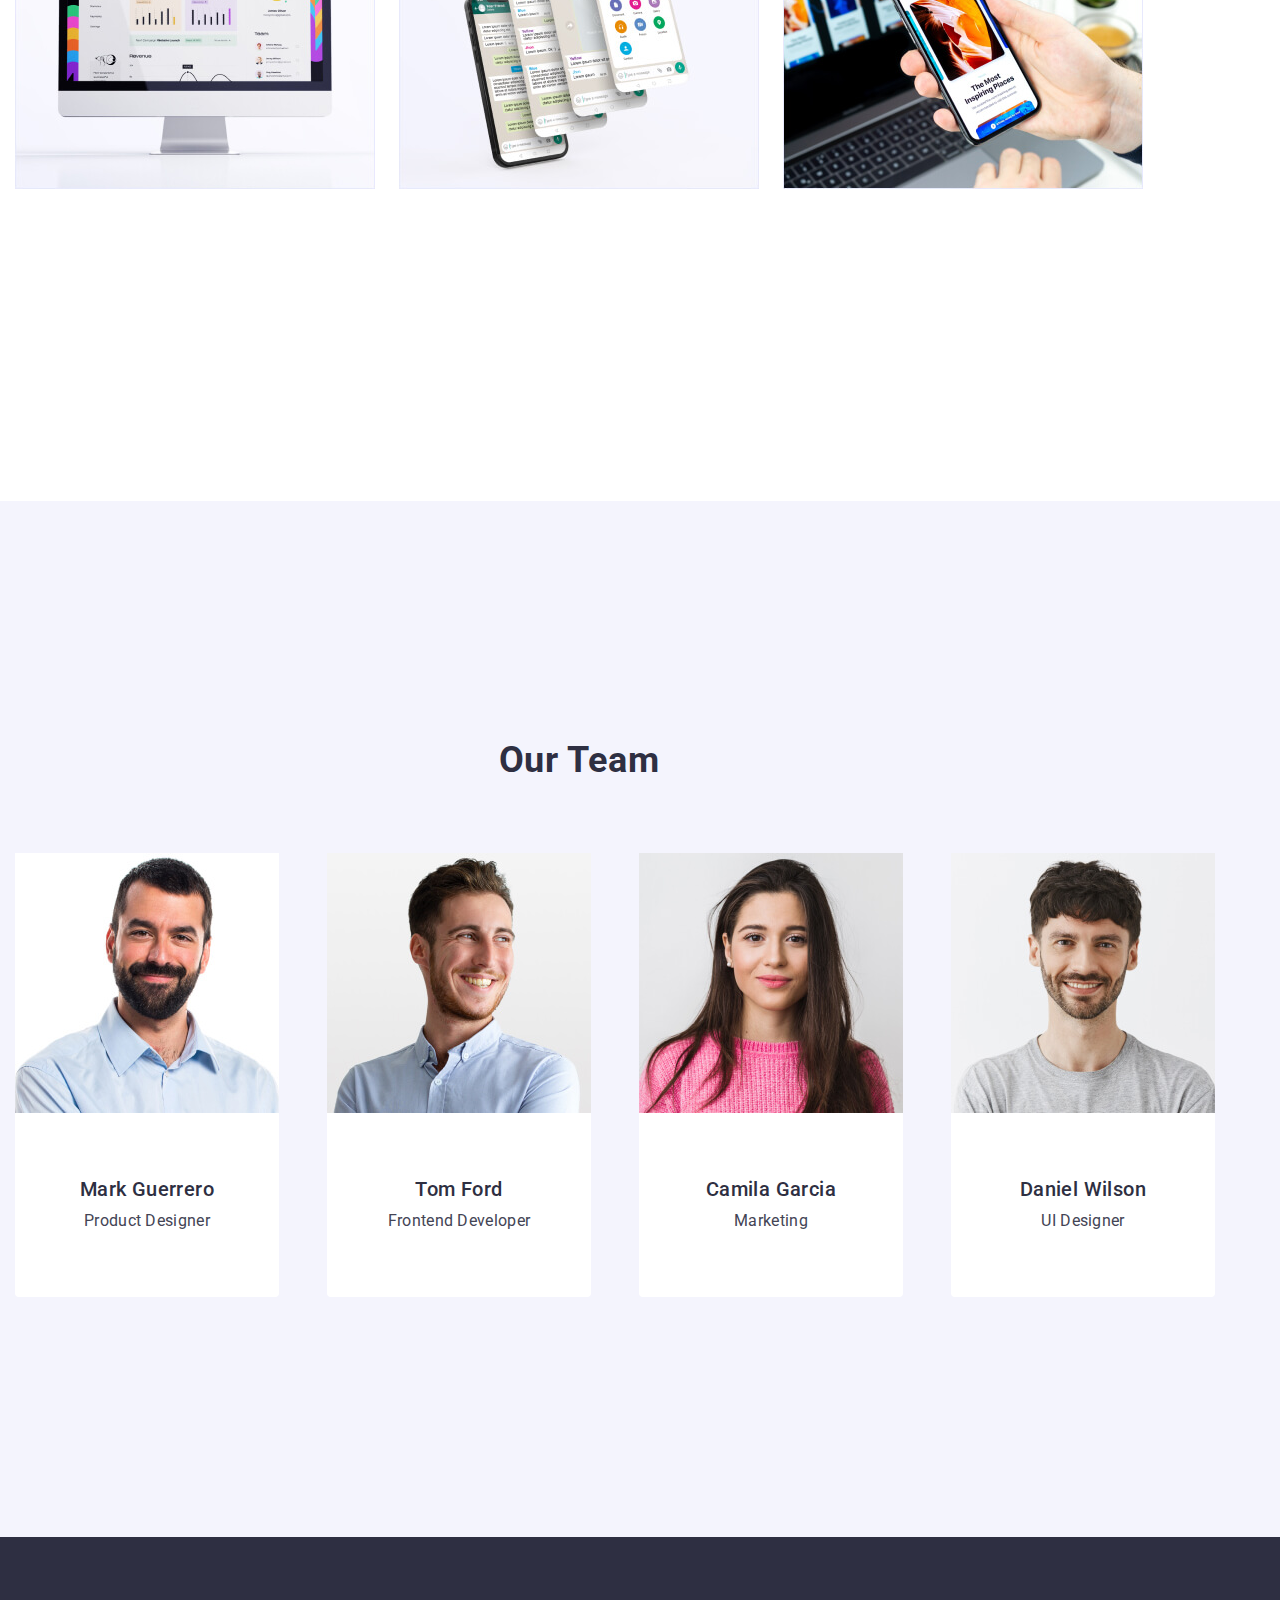
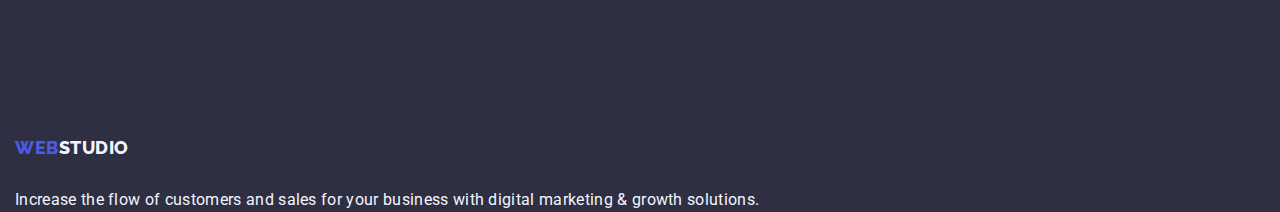
==== commit ada1b96e: "v.48" ====
--- a/index.html
+++ b/index.html
@@ -43,7 +43,7 @@
     <!--------------HERO (section 1)--------------------->
     <main>
       <section class="hero">
-        <div class="main container">
+        <div class="container">
         <h1 class="hero-main">Effective Solutions for Your Business</h1>
         <button class="hero-button" type="button">Order Service</button>
       </div>
@@ -170,8 +170,7 @@
     <footer class="footer">
       <div class="container section-footer">
       <a class="logo-footer link" href="./index.html"
-        >Web<span class="logo-footer-accent">Studio</span></a
-      >
+        >Web<span class="logo-footer-accent">Studio</span></a>
       <p class="footer-descr">
         Increase the flow of customers and sales for your business with digital marketing & growth solutions.
       </p>
--- a/css/styles.css
+++ b/css/styles.css
@@ -199,17 +199,10 @@
 text-align: center;
 width: 1440px;
 height: 600px;
-max-width: 496px; 
 
 padding-top: 188px;
 padding-bottom: 188px;
 }
-
-.main{
-    padding-top: 188px;
-    padding-bottom: 188px;
-}
-
 
 .hero-main 
 {
@@ -388,7 +381,7 @@
 border-radius: 0px 0px 4px 4px; 
 }
 
-.team-card: :last-child
+.team-card:last-child
 {
 margin-right: 0;
 }
@@ -434,23 +427,18 @@
 
 display: inline-block;
 margin-bottom: 16px;
-
 }
 
 .logo-footer-accent
 {
 color: #F4F4FD;
 text-transform: uppercase;
-
 }
 
 .footer 
 {
 background-color: var(--secondary-background);
-width: 1440px;
-height: 312px;
 padding-top: 100px;
-padding-bottom: 100px;
 }
 
 .footer-descr
@@ -461,38 +449,41 @@
 color: #F4F4FD;
 
 margin-top: 14px;
-margin-right: 864px;
-}
-
-
+}
 
 /* ================Portfolio============ */
+.portfolio-page
+{
+padding: 96px 0 120px;
+}
+
 .portfolio
 {
 display: flex;
 justify-content: center;
 margin-top: 96px;
 margin-bottom: 72px;
+gap: 24px;
 
 }
 
 .flex-container
 {
-width: 1158px;
-padding-left: 15px;
-padding-right: 15px;
-
 display: flex;
 flex-wrap:wrap;
 margin-bottom: 120px;
+column-gap: 24px;
+row-gap: 48px;
 }
 
 .portfolio-item
 {
-width: 360px;
-margin-right: 24px;
-outline: 1px solid #E7E9FC;
-margin-bottom: 48px;
+width: 360;
+}
+
+.portfolio-item:nth-child(3n)
+{
+margin-right: 0;
 }
 
 .portfolio-item:nth-last-child(-n+3)
@@ -500,11 +491,12 @@
 margin-bottom: 0;
 }
 
-
-
-.portfolio-item:nth-child(3n)
-{
-margin-right: 0;
+.portfolio-element
+{
+padding: 32px 16px;
+border: 1px solid #e7e9fc;
+border-top: none;
+margin-bottom: 8px;
 }
 
 .portfolio-menu
@@ -518,11 +510,11 @@
 letter-spacing: 0.04em;
 color: var(--accent-color);
 background-color: #F4F4FD;
-margin-right: 24px;
 
 border: 1px solid #E7E9FC;
 border-radius: 4px;
-
+padding: 12px 24px;
+margin-right: 24px;
 }
 
 .portfolio-menu:last-child
@@ -533,6 +525,7 @@
 {
 background-color: #404BBF;
 color: #FFFFFF;
+border: 1px solid transparent;
 }
 
 .portfolio-name 
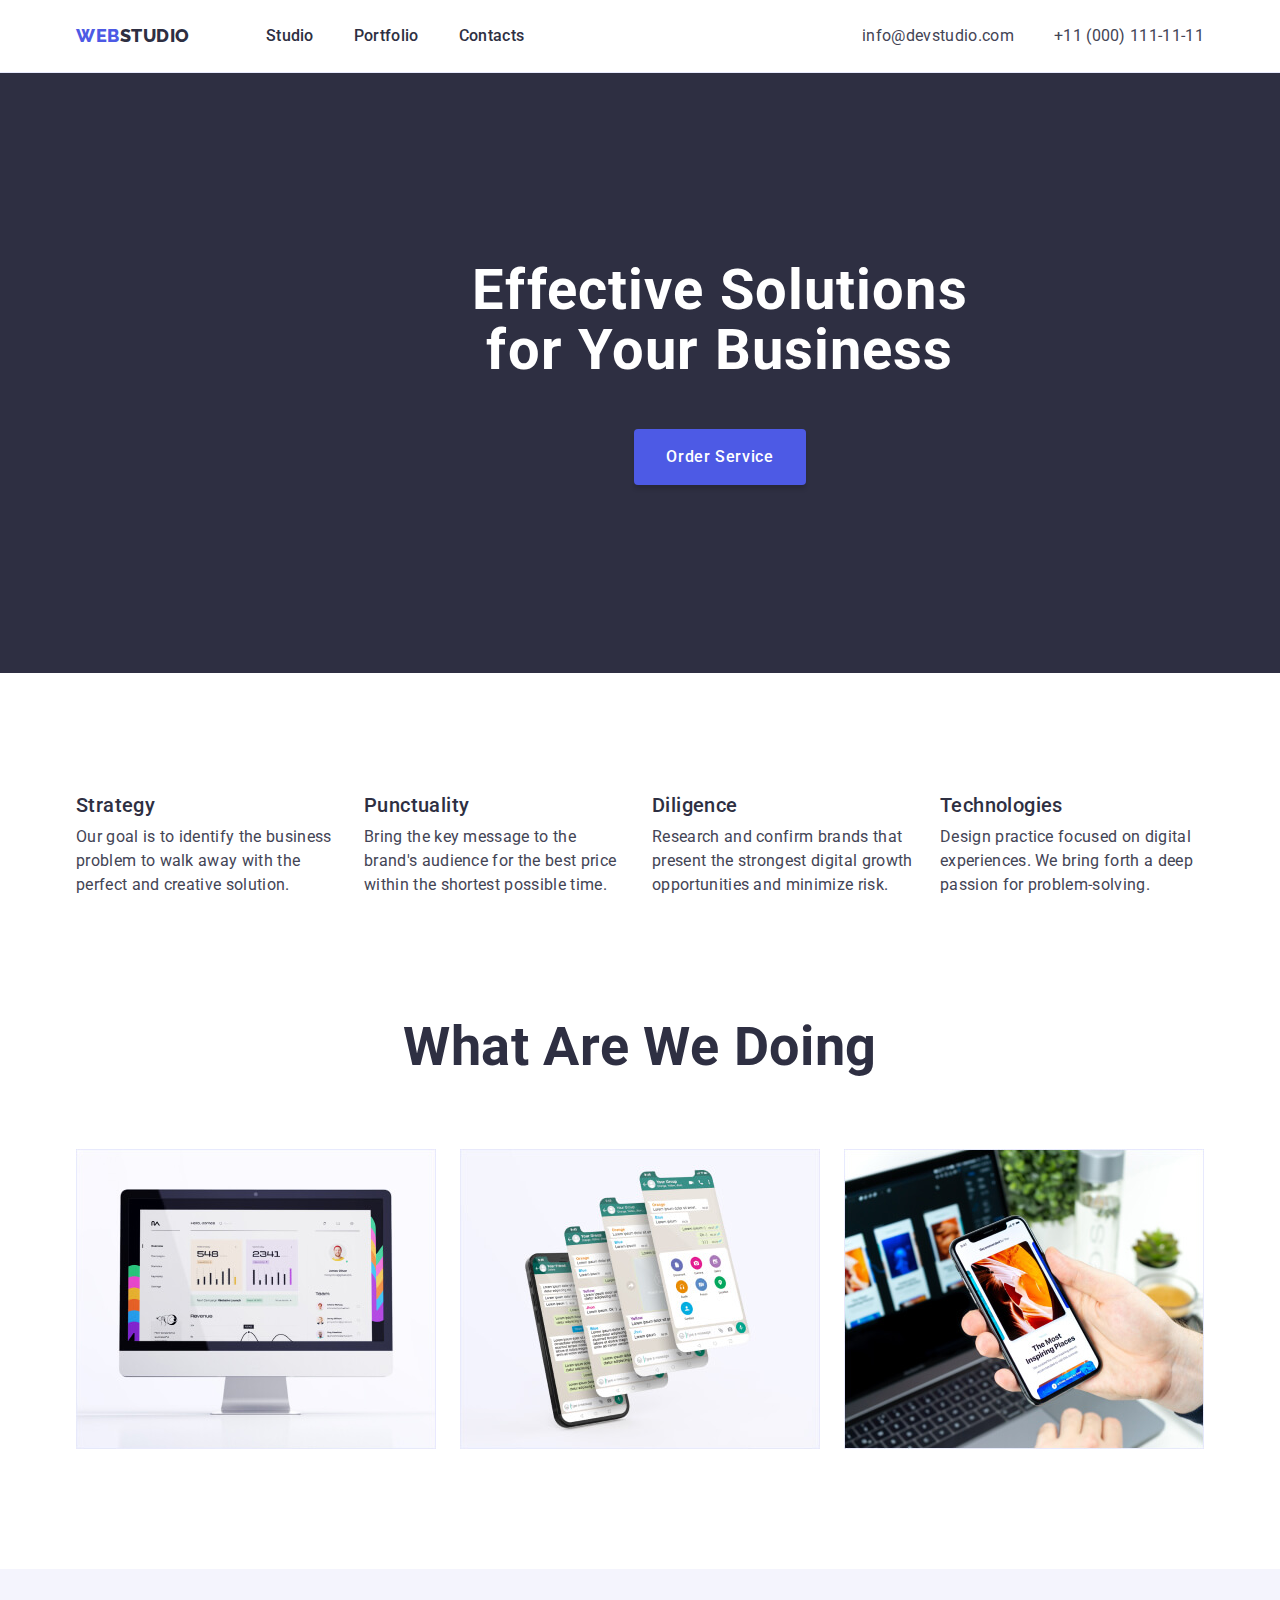
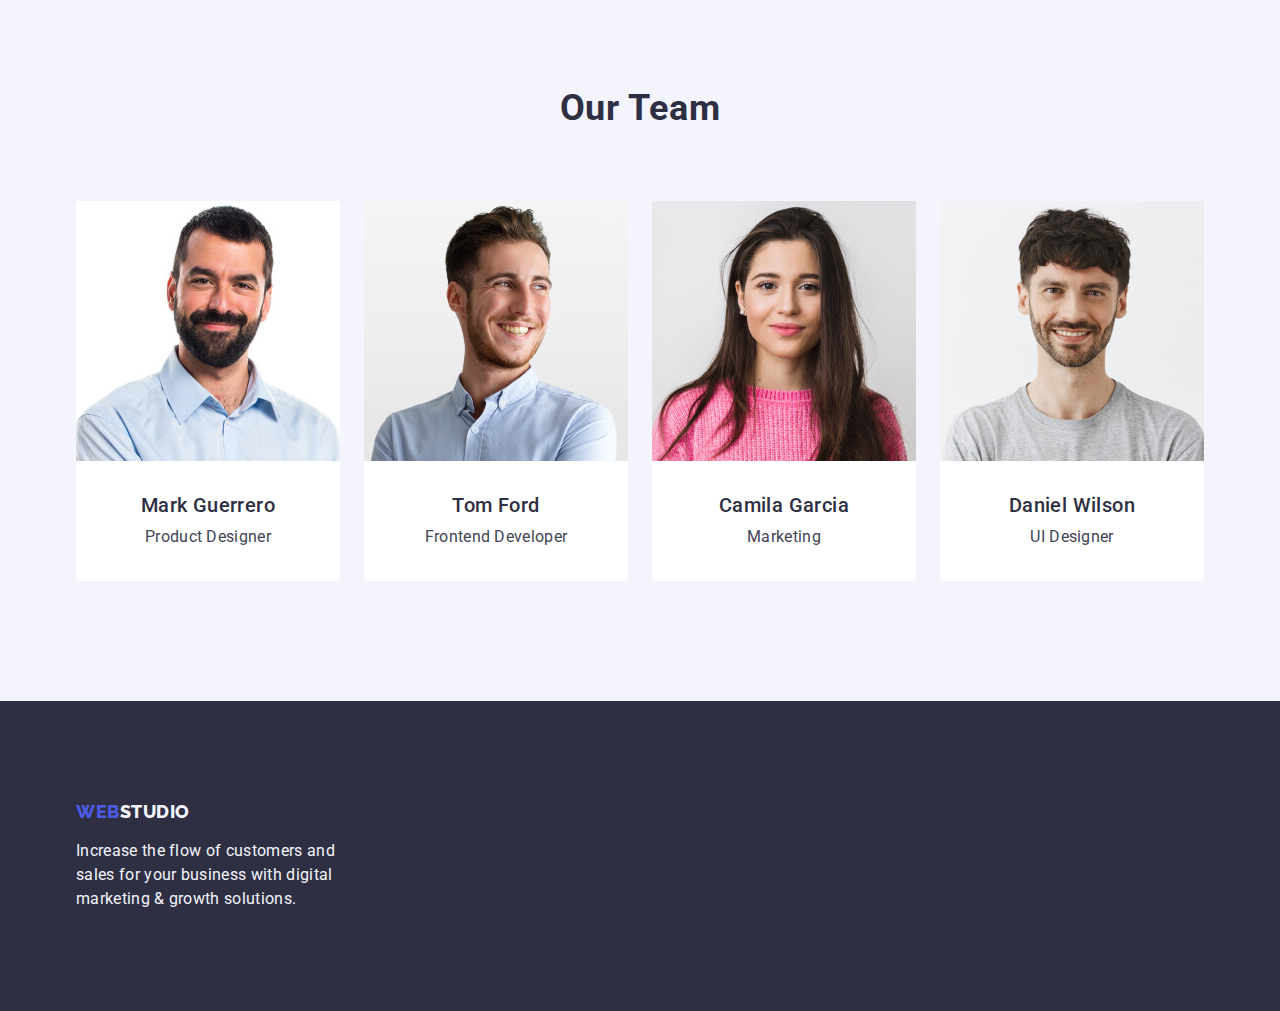
==== commit a03c7941: "v.53" ====
--- a/index.html
+++ b/index.html
@@ -21,7 +21,7 @@
         <a class="logo-main link" href="./index.html"
           >Web<span class="logo-accent">Studio</span></a
         >
-        <ul class="list nav">
+        <ul class="list filter">
           <li class="nav"><a class="nav-item link" href="./index.html">Studio</a></li>
           <li class="nav"><a class="nav-item link" href="./portfolio.html">Portfolio</a></li>
           <li class="nav"><a class="nav-item link" href="">Contacts</a></li></ul>
@@ -52,7 +52,7 @@
       <!-------------Principles (section 2)-------------->
       <section class="principles">
         <div class="container">
-        <h2  hidden>Principles</h2>
+        <h2  class="hidden">Principles</h2>
         <ul class="list">
           <li class="principles-card">
             <h3 class="principles-menu-name">Strategy</h3>
@@ -88,7 +88,7 @@
       <!-- -----------GALLERY (section 3)------------------- -->
       <section class="gallery">
       <div class="container">
-        <h2 class="gallery">What are we doing</h2>
+        <h2 class="gallery-name">What are we doing</h2>
         <ul class="list">
           <li class="gallery-list-item">
             <img
--- a/css/styles.css
+++ b/css/styles.css
@@ -22,6 +22,8 @@
 width: 1158px;
 padding-left: 15px;
 padding-right: 15px;
+margin-right: auto;
+margin-left: auto;
 }
 
 h1,h2,h3,h4,h5,h6,p 
@@ -71,11 +73,8 @@
 margin: 0;
 }
 /* =============HEADER-LOGO==================== */
-.header
-{
-display: flex;
-padding: 0 15px;
-margin: auto;
+.header {
+display: flex;
 align-items: center;
 }
 
@@ -97,7 +96,6 @@
 text-decoration: none;
 
 margin-right: 76px;
-
 }
 
 .menu-navigation
@@ -105,10 +103,13 @@
 height: 72px;
 }
 
+.filter
+{
+display: flex;
+}
+
 .nav
 {
-display: flex;
-direction: row;
 margin-right: 40px;
 }
 
@@ -119,7 +120,6 @@
 
 .site-header
 {
-display: flex;
 align-items: center;
 border-bottom: 1px solid #e7e9fc;
 }
@@ -202,6 +202,8 @@
 
 padding-top: 188px;
 padding-bottom: 188px;
+padding-left: auto;
+padding-right: auto;
 }
 
 .hero-main 
@@ -231,6 +233,8 @@
 border: none;
 min-width: 169px;
 height: 56px;
+margin-right: auto;
+margin-left: auto;
 }
 
 .hero-button
@@ -266,6 +270,11 @@
 {
 display: flex;
 justify-content: space-around;
+}
+
+.hidden
+{
+display: none;
 }
 
 .principles
@@ -291,7 +300,6 @@
 letter-spacing: 0.02em;
 color: var(--primary-text-color); 
 
-margin-top: 120px;
 margin-bottom: 8px;
 }
 
@@ -301,8 +309,6 @@
 line-height: 1.5;
 letter-spacing: 0.02em;
 color: var(--secondary-text-color);
-
-margin-bottom: 120px;
 }
 
 /* ============GALLERY (section 3)================= */
@@ -316,14 +322,17 @@
 text-transform: capitalize;
 color: var(--primary-text-color);
 
+margin-bottom: 120px;
+}
+
+.gallery-name
+{
 margin-bottom: 72px;
-padding-bottom: 120px;
 }
 
 .gallery-list-item
 {
 list-style-type: none; 
-margin-bottom: 120px;
 margin-right: 24px;
 
 width: calc((100% - 48px) / 3); 
@@ -343,7 +352,6 @@
 color: var(--primary-text-color); 
 text-align: center;
 
-margin-top: 32px;
 margin-bottom: 8px;
 }
 
@@ -355,8 +363,6 @@
 color: var(--secondary-text-color);
 
 text-align: center;
-
-margin-bottom: 32px;
 }
 
 /* ===============OUR TEAM (section 4)================ */
@@ -368,31 +374,7 @@
 padding: 120px 0;
 }
 
-.team-item
-{
-display: flex;
-gap: 24px; 
-}
-
-.team-card
-{
-margin-bottom: 120px;
-margin-right: 24px;
-border-radius: 0px 0px 4px 4px; 
-}
-
-.team-card:last-child
-{
-margin-right: 0;
-}
-
-.team-member
-{
-    padding: 32px 16px;
-}
-
-.team-list
-{      
+.team-list {
 font-weight: 700;
 font-size: 36px;
 line-height: 1.11;
@@ -400,17 +382,37 @@
 letter-spacing: 0.02em;
 text-transform: capitalize;
 color: var(--primary-text-color);
-padding-top: 120px;
+
 margin-bottom: 72px;
 }
 
+.team-item
+{
+display: flex;
+gap: 24px; 
+justify-content: space-between;
+}
+
 .team-card
 {
 background-color: #FFFFFF;
+
+border-radius: 0px 0px 4px 4px; 
+}
+
+.team-member
+{
+padding: 32px 16px;
 }
 
 
 /* ===============FOOTER============= */
+
+.footer {
+background-color: var(--secondary-background);
+padding-top: 100px;
+padding-bottom: 100px;
+}
 
 .logo-footer 
 {
@@ -423,10 +425,10 @@
 text-transform: uppercase;
 color: var(--accent-color);
 text-decoration: none;
-margin-top: 100px;
 
 display: inline-block;
-margin-bottom: 16px;
+margin-bottom: 17px;
+
 }
 
 .logo-footer-accent
@@ -435,12 +437,6 @@
 text-transform: uppercase;
 }
 
-.footer 
-{
-background-color: var(--secondary-background);
-padding-top: 100px;
-}
-
 .footer-descr
 {
 font-size: 16px;
@@ -448,7 +444,8 @@
 letter-spacing: 0.02em;
 color: #F4F4FD;
 
-margin-top: 14px;
+display: block;
+width: 264px;
 }
 
 /* ================Portfolio============ */
@@ -540,7 +537,6 @@
 
 margin-top: 32px;
 margin-bottom: 8px;
-
 }
 
 .portfolio-descr 
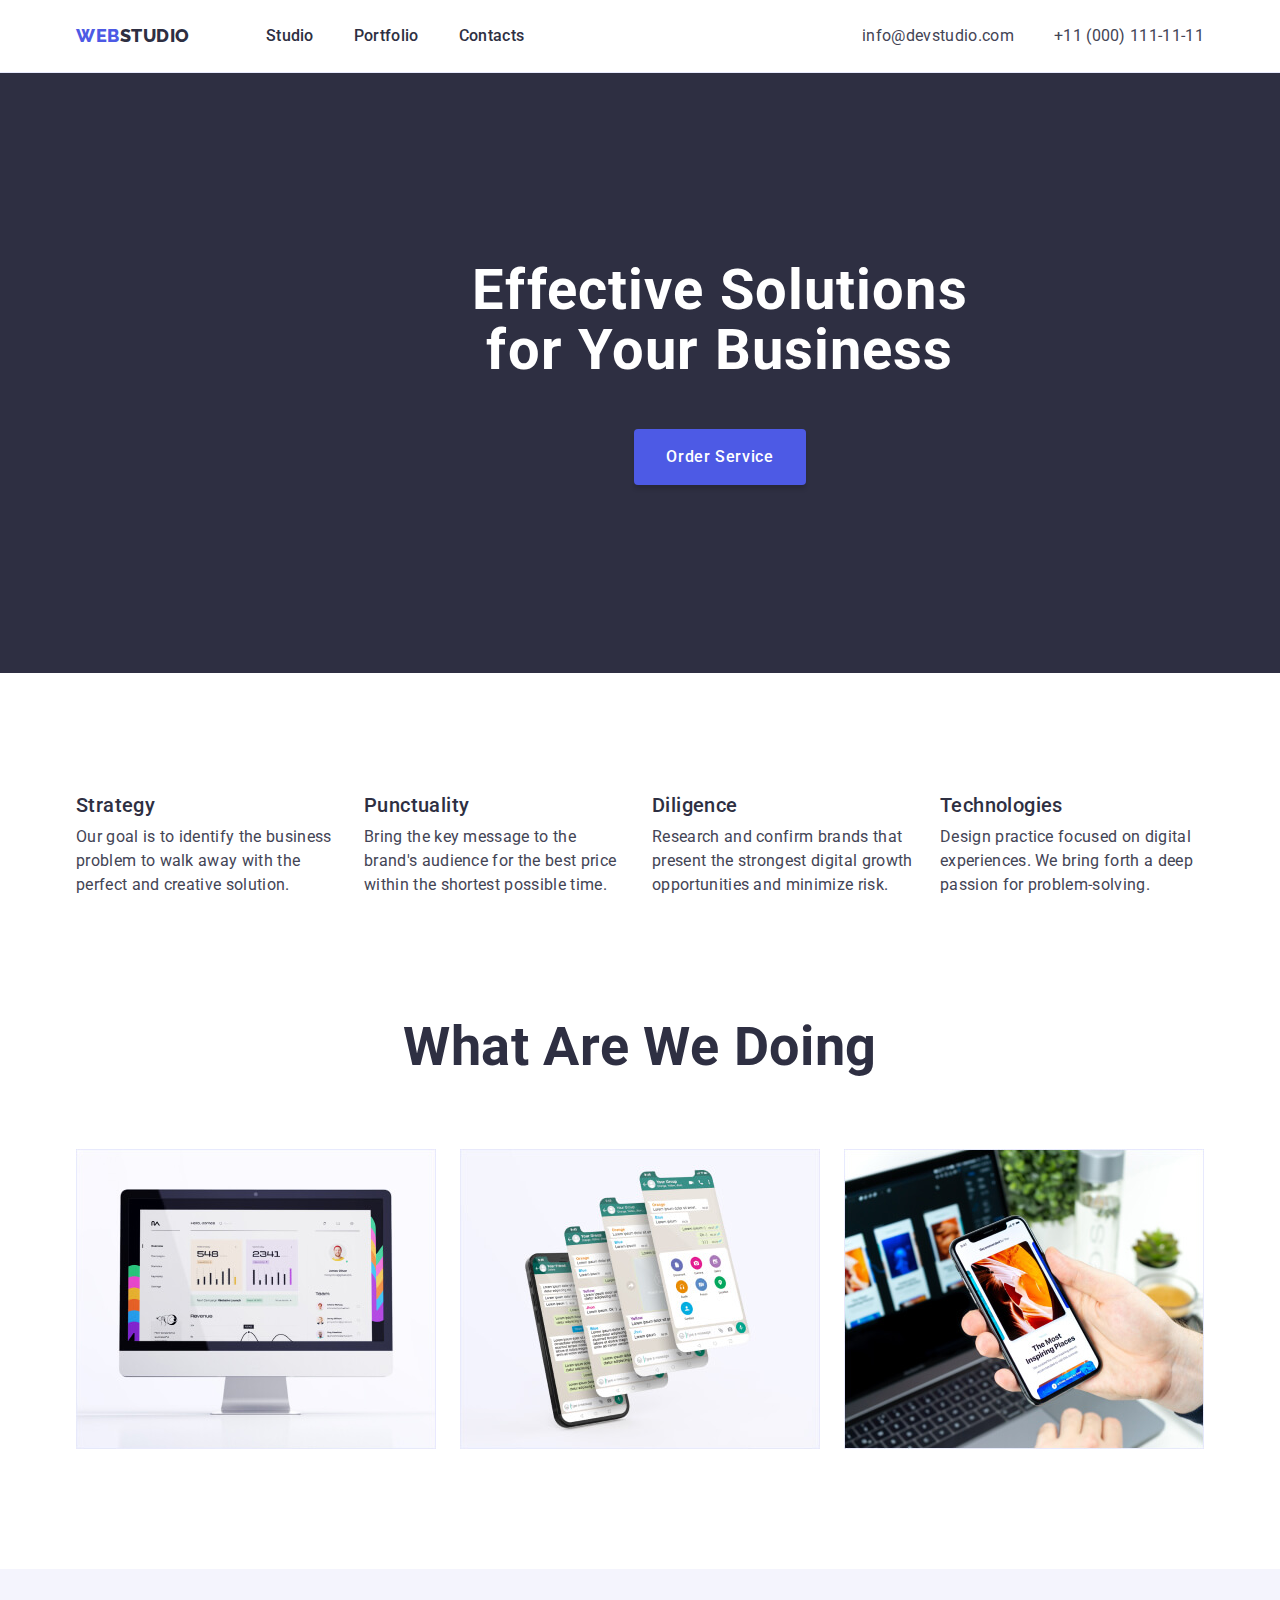
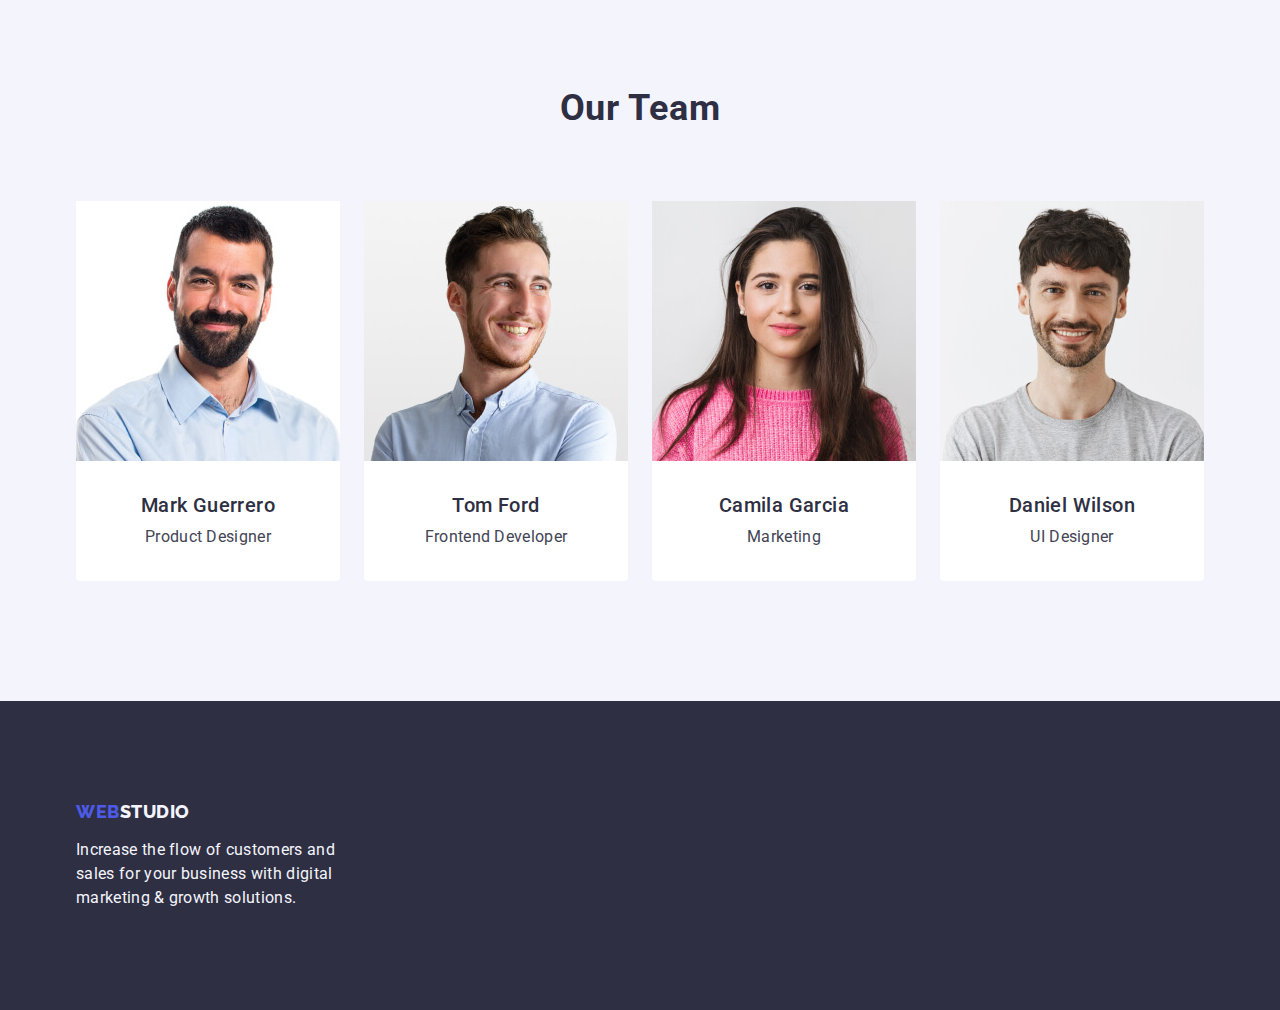
==== commit db800446: "v.56" ====
--- a/index.html
+++ b/index.html
@@ -52,7 +52,7 @@
       <!-------------Principles (section 2)-------------->
       <section class="principles">
         <div class="container">
-        <h2  class="hidden">Principles</h2>
+        <h2  class="visually-hidden">Principles</h2>
         <ul class="list">
           <li class="principles-card">
             <h3 class="principles-menu-name">Strategy</h3>
--- a/css/styles.css
+++ b/css/styles.css
@@ -216,12 +216,21 @@
 color: #FFFFFF;
 
 margin-left: 316px;
-margin-right: 316px;
+margight: 316px;
 max-width: 496px; 
 }
 
-button
-{
+.hero-button
+{
+font-family: Roboto, sans-serif; 
+font-weight: 500;
+font-size: 16px;
+line-height: 1.5;
+align-items: center;
+letter-spacing: 0.04em;
+color: #FFFFFF;
+background-color: var(--accent-color);
+
 padding: 16px 32px;
 gap: 10px;
 background: #4D5AE5;
@@ -229,25 +238,12 @@
 border-radius: 4px;
 border-color: #4d5ae5;
 
-display: block; 
+display: block;
 border: none;
 min-width: 169px;
-height: 56px;
-margin-right: auto;
-margin-left: auto;
-}
-
-.hero-button
-{
-font-family: Roboto, sans-serif; 
-font-weight: 500;
-font-size: 16px;
-line-height: 1.5;
-align-items: center;
-letter-spacing: 0.04em;
-color: #FFFFFF;
-background-color: var(--accent-color);
-
+    height: 56px;
+    margin-right: auto;
+    margin-left: auto;
 
 margin-top: 48px;
 box-shadow: 0px 4px 4px rgba(0, 0, 0, 0.15);
@@ -272,9 +268,17 @@
 justify-content: space-around;
 }
 
-.hidden
-{
-display: none;
+.visually-hidden {
+position: absolute;
+width: 1px;
+height: 1px;
+margin: -1px;
+border: 0;
+padding: 0;
+white-space: nowrap;
+clip-path: inset(100%);
+clip: rect(0 0 0 0);
+overflow: hidden;
 }
 
 .principles
@@ -322,7 +326,7 @@
 text-transform: capitalize;
 color: var(--primary-text-color);
 
-margin-bottom: 120px;
+padding-bottom: 120px;
 }
 
 .gallery-name
@@ -427,8 +431,7 @@
 text-decoration: none;
 
 display: inline-block;
-margin-bottom: 17px;
-
+margin-bottom: 16px;
 }
 
 .logo-footer-accent
@@ -457,18 +460,15 @@
 .portfolio
 {
 display: flex;
+gap: 24px;
 justify-content: center;
-margin-top: 96px;
-margin-bottom: 72px;
-gap: 24px;
-
+margin-bottom: 72px
 }
 
 .flex-container
 {
 display: flex;
 flex-wrap:wrap;
-margin-bottom: 120px;
 column-gap: 24px;
 row-gap: 48px;
 }
@@ -493,7 +493,6 @@
 padding: 32px 16px;
 border: 1px solid #e7e9fc;
 border-top: none;
-margin-bottom: 8px;
 }
 
 .portfolio-menu
@@ -515,7 +514,7 @@
 }
 
 .portfolio-menu:last-child
-{margin-left: 0px;}
+{margin-right: 0px;}
 
 .portfolio-menu:focus,
 .portfolio-menu:hover 
@@ -535,7 +534,6 @@
 color: #2E2F42;
 color: var(--primary-text-color);
 
-margin-top: 32px;
 margin-bottom: 8px;
 }
 
@@ -546,6 +544,5 @@
 letter-spacing: 0.02em;
 color: var(--secondary-text-color);
 
-margin-bottom: 32px;
-}
-
+}
+
